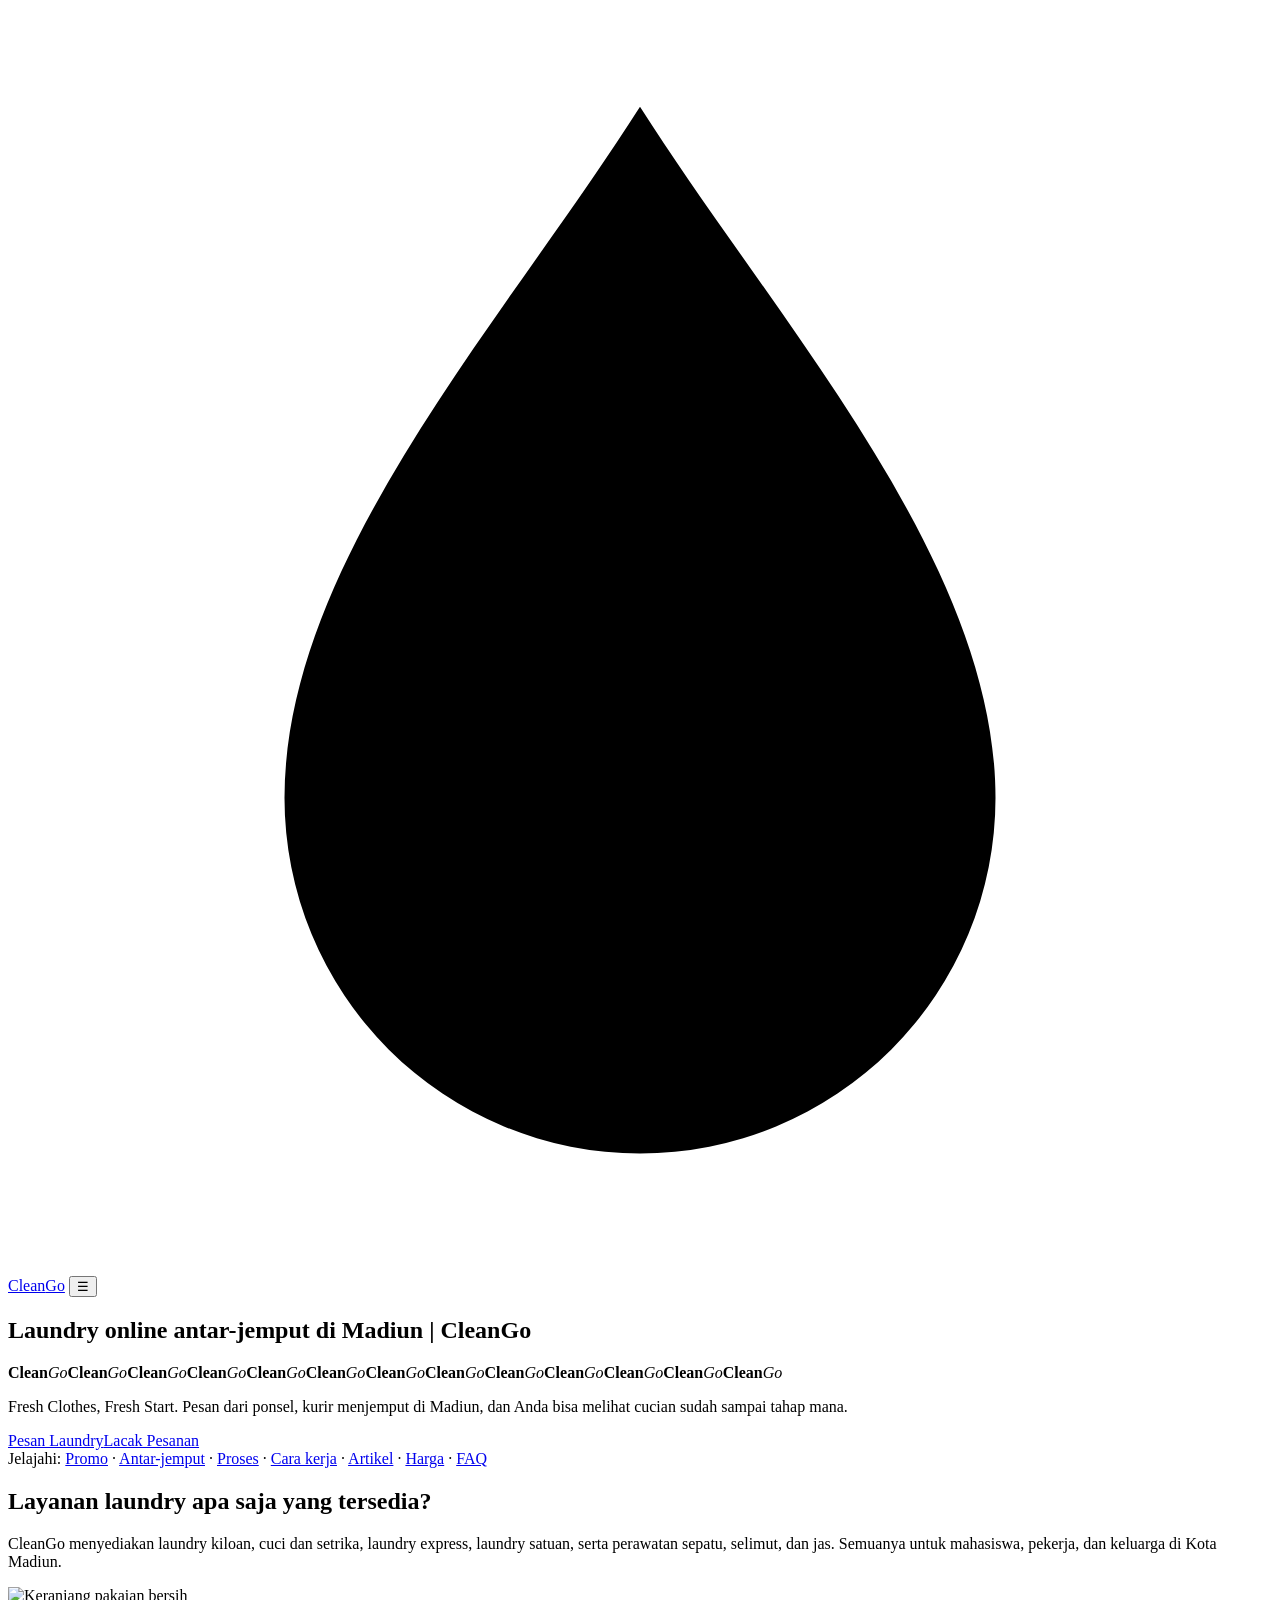
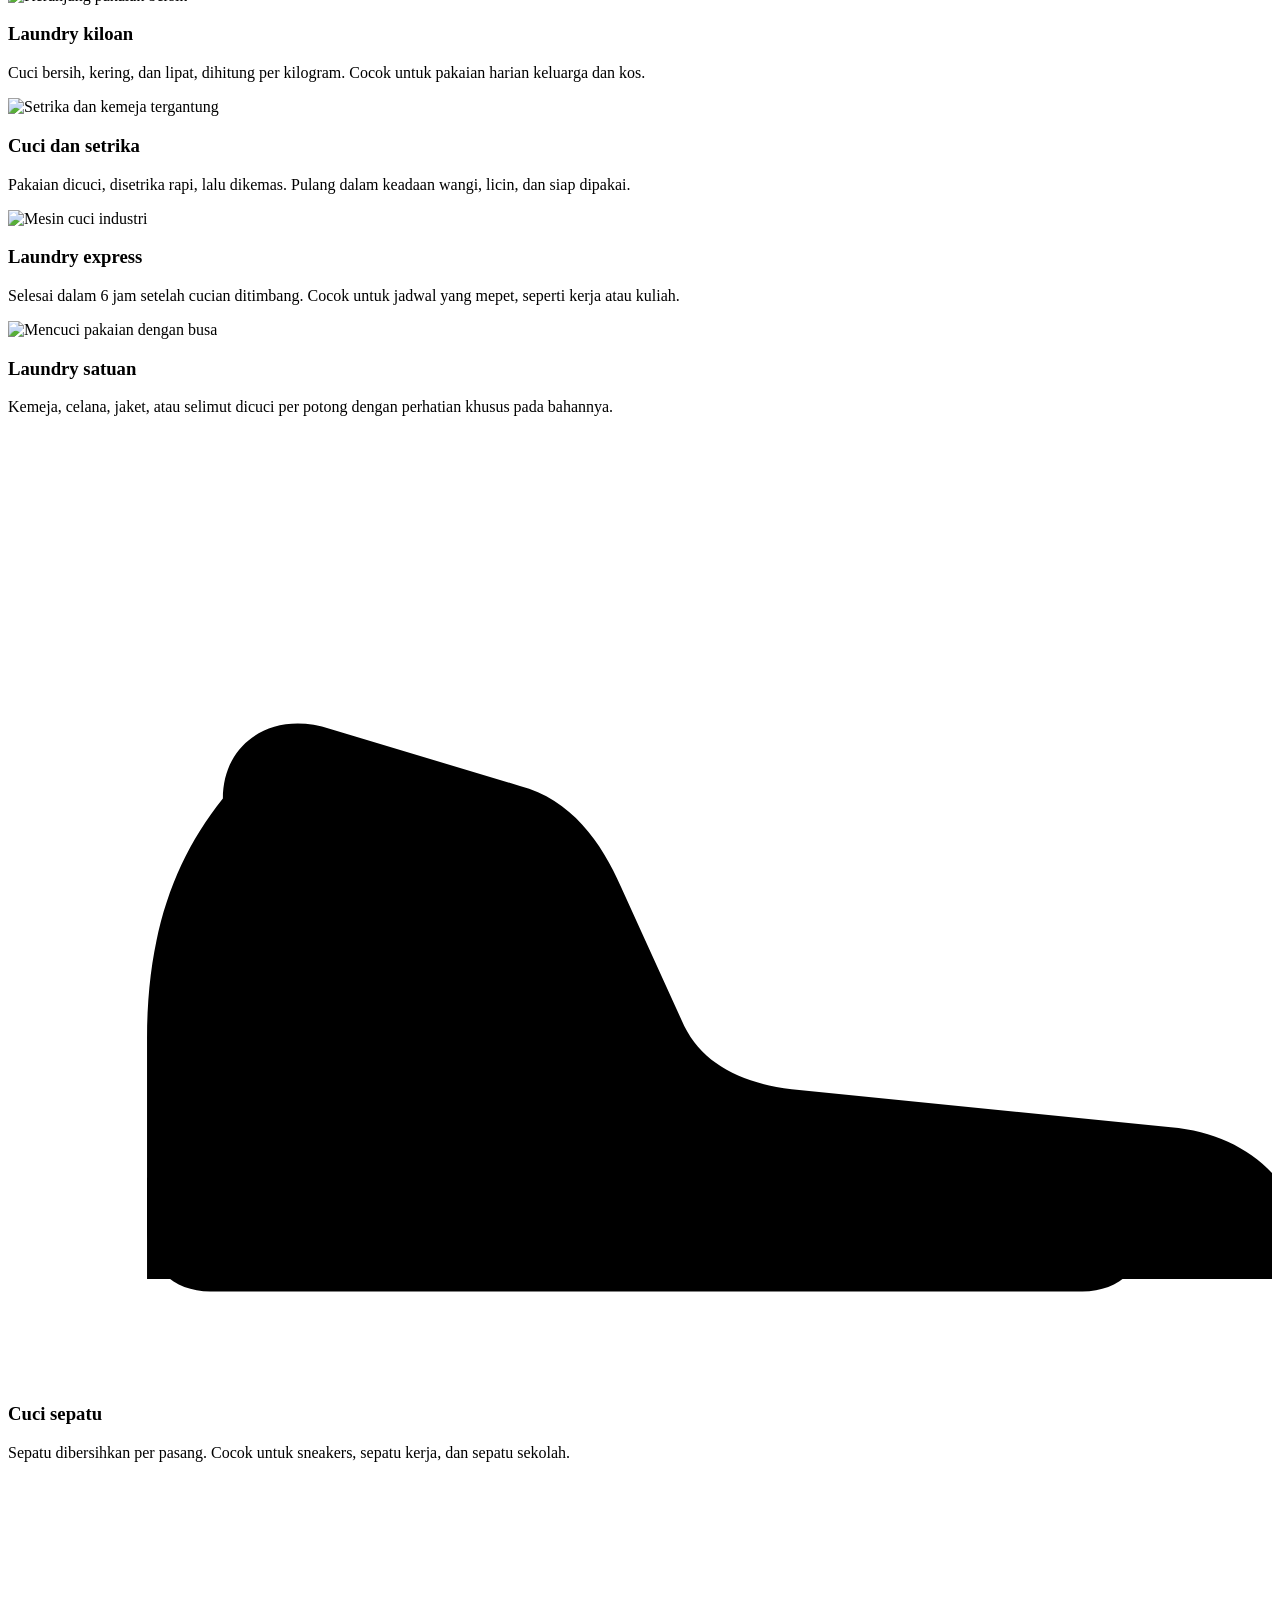
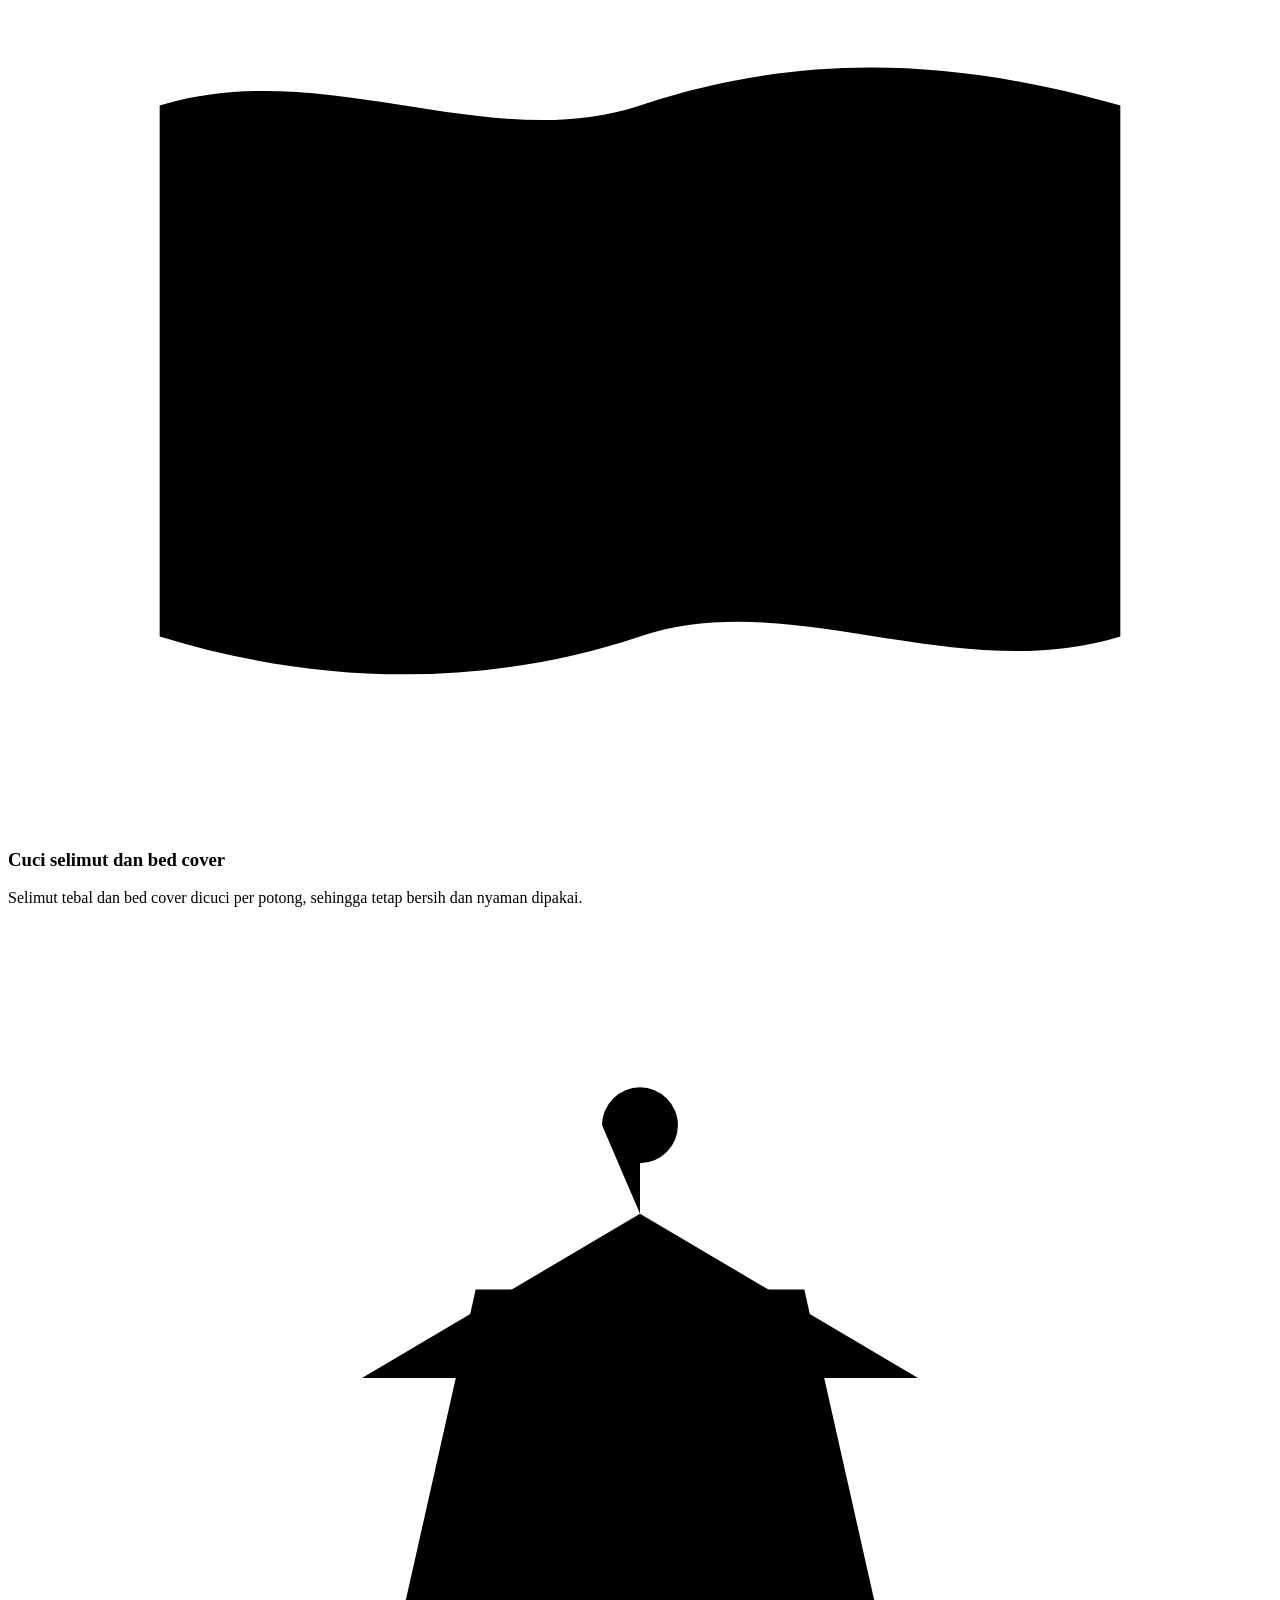
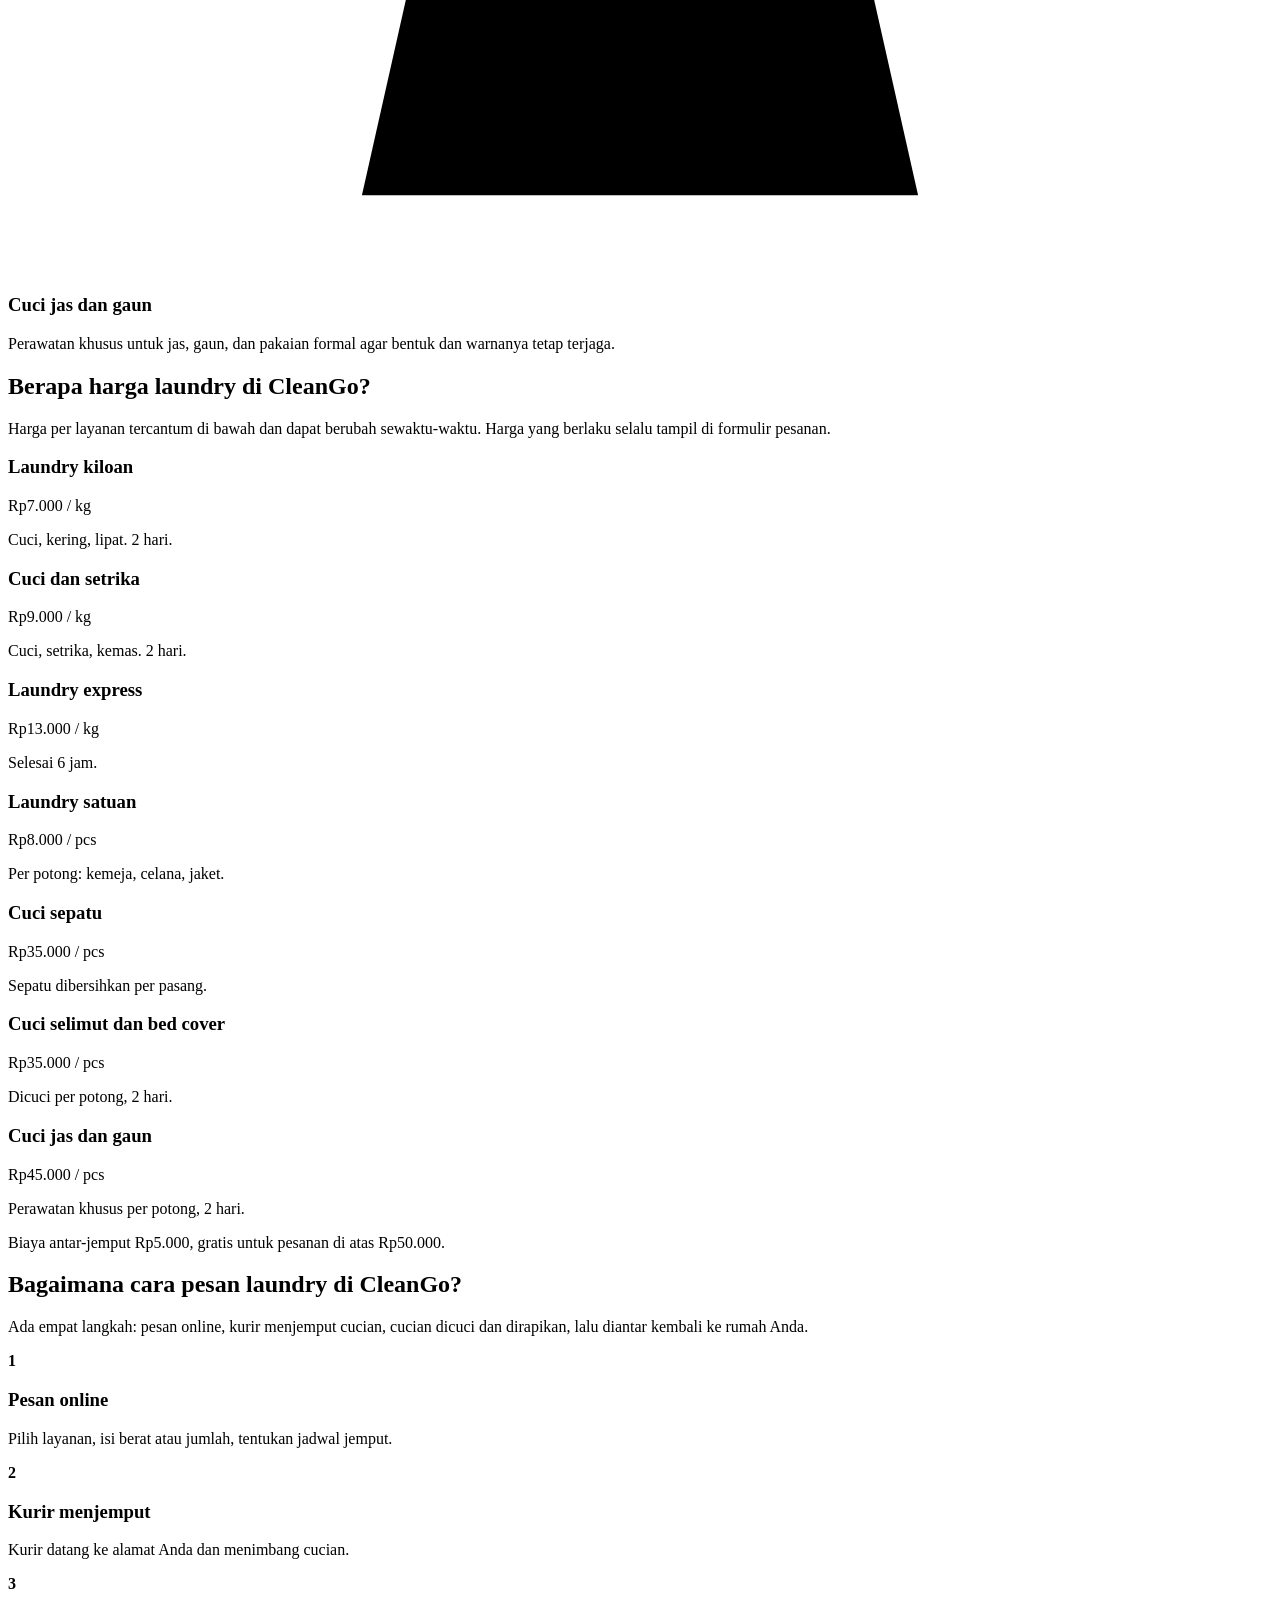
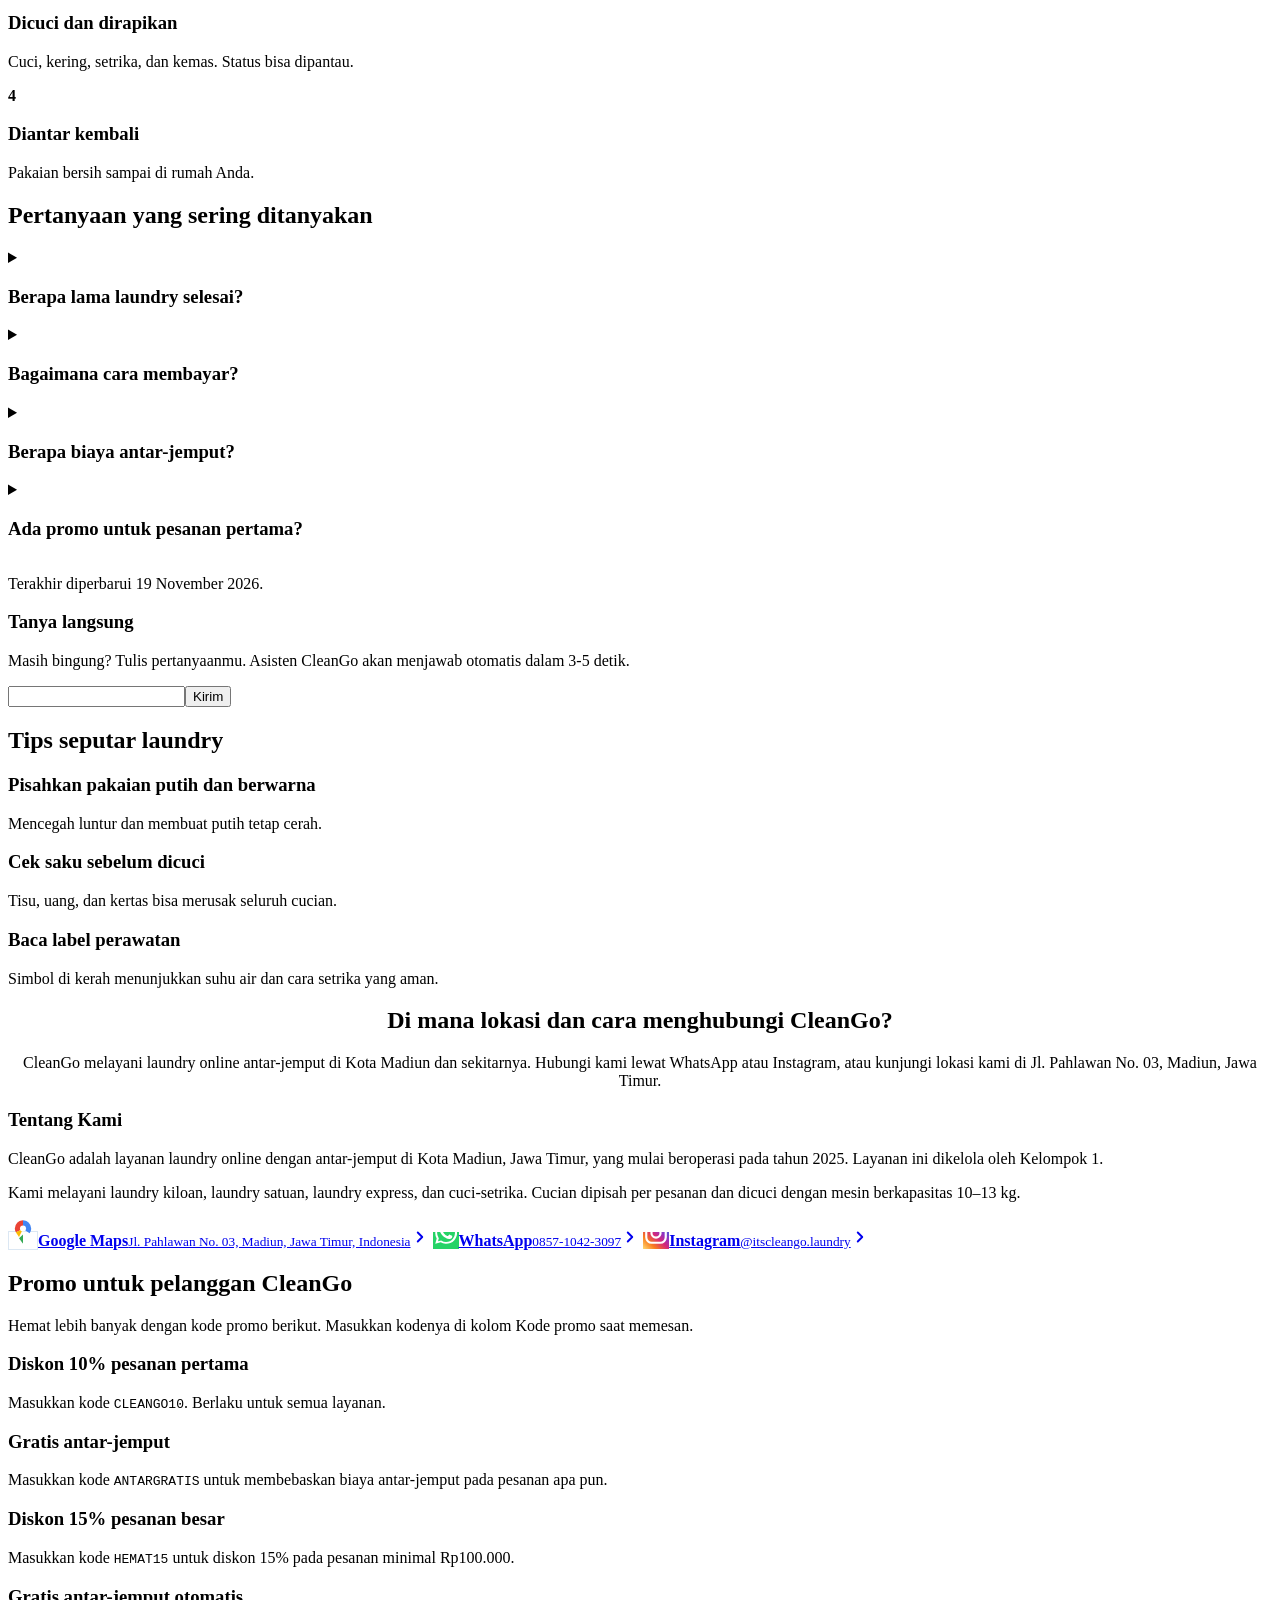
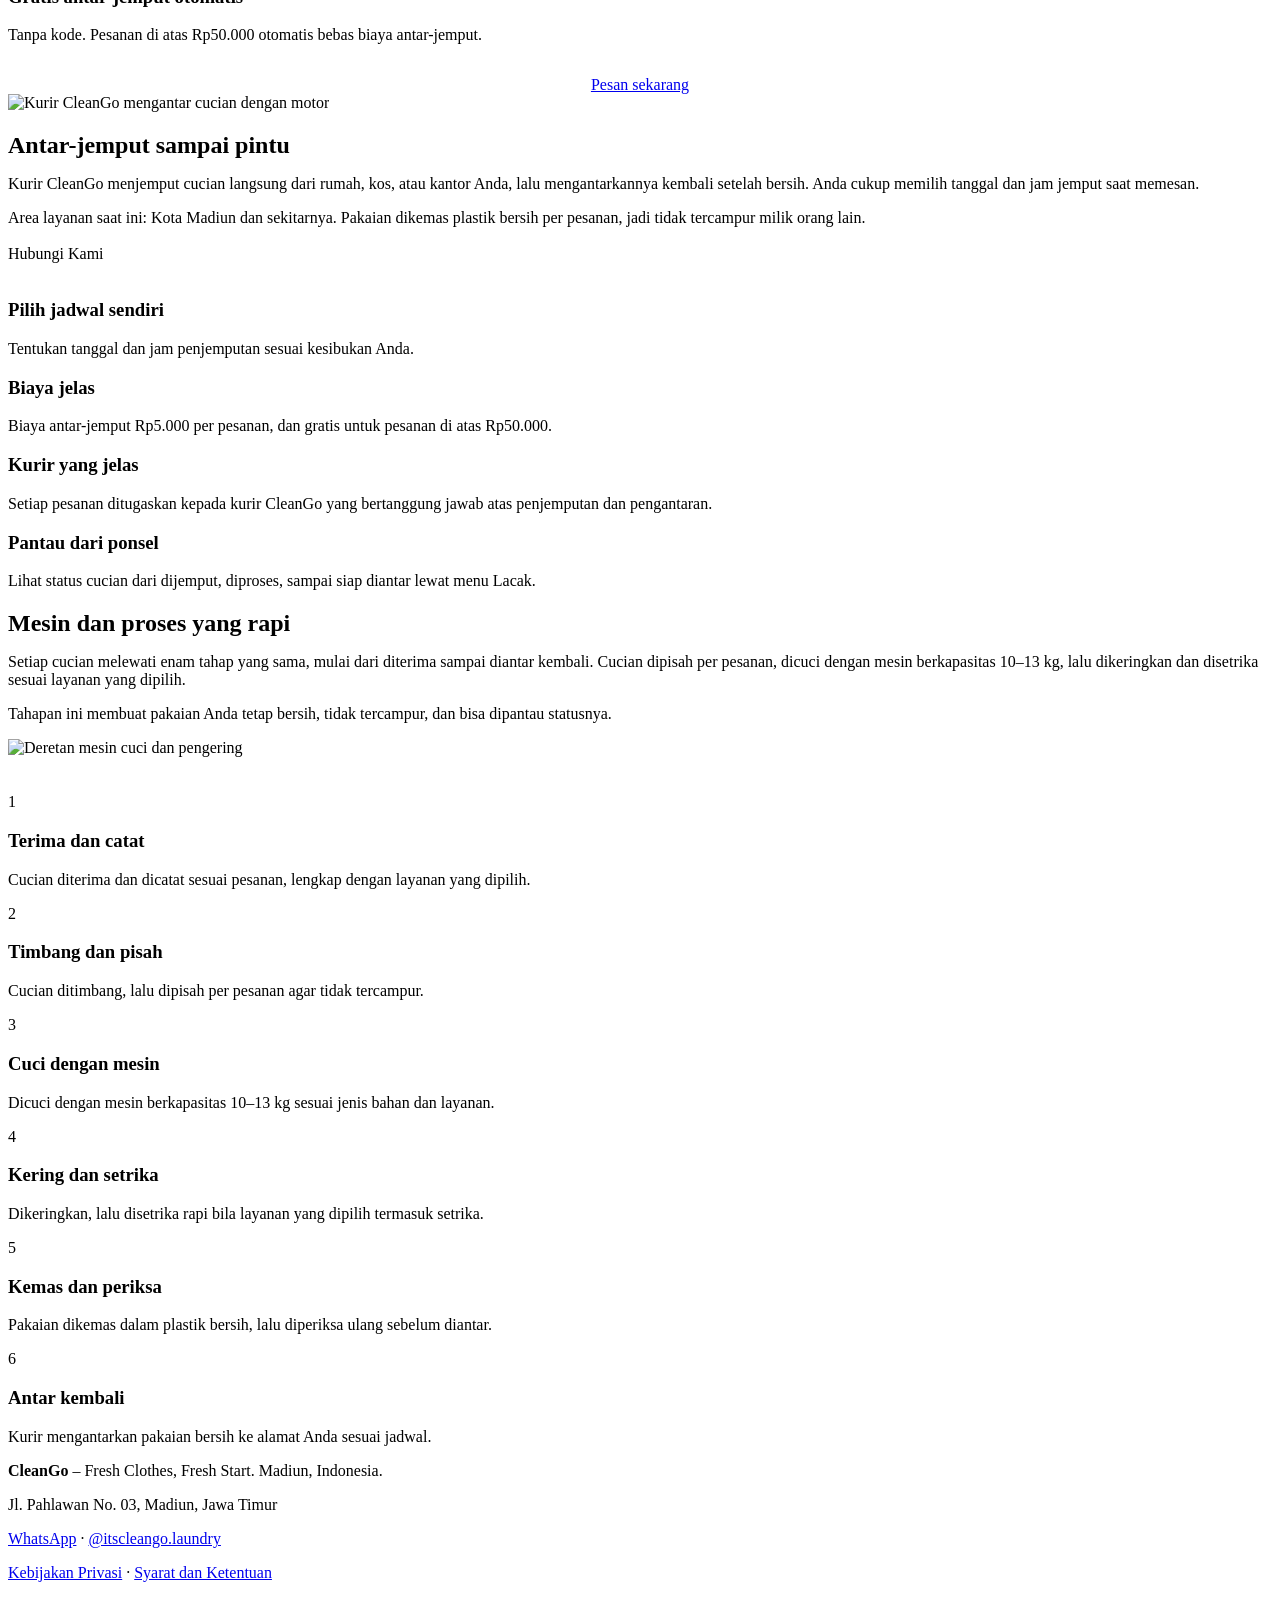
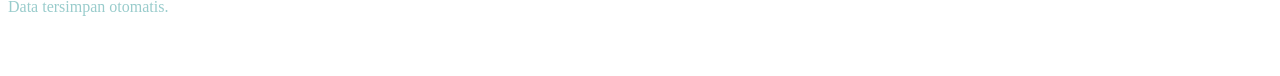
==== index.html @ 118211ed "Add files via upload publish website cleango" ====
<!DOCTYPE html>
<html lang="id">
<head>
<meta charset="UTF-8">
<meta name="viewport" content="width=device-width, initial-scale=1">
<title>CleanGo: Laundry Online Antar-Jemput di Madiun</title>
<meta name="description" content="CleanGo laundry online di Madiun. Pesan antar-jemput dari rumah: kiloan, satuan, cuci-setrika, atau express 6 jam. Pantau status cucian sampai selesai.">
<meta name="robots" content="index, follow, max-image-preview:large">
<meta name="author" content="CleanGo">
<meta name="theme-color" content="#168BAF">
<meta name="geo.region" content="ID-JI">
<meta name="geo.placename" content="Madiun">
<link rel="canonical" href="https://cleango.id/">
<link rel="icon" href="data:image/svg+xml,%3Csvg xmlns='http://www.w3.org/2000/svg' viewBox='0 0 64 64'%3E%3Cpath d='M32 5C25 16 14 28 14 40a18 18 0 0 0 36 0C50 28 39 16 32 5z' fill='%23168BAF'/%3E%3C/svg%3E">
<meta property="og:type" content="website">
<meta property="og:site_name" content="CleanGo">
<meta property="og:title" content="CleanGo: Laundry Online Antar-Jemput di Madiun">
<meta property="og:description" content="CleanGo laundry online di Madiun. Pesan antar-jemput dari rumah: kiloan, satuan, cuci-setrika, atau express 6 jam. Pantau status cucian sampai selesai.">
<meta property="og:url" content="https://cleango.id/">
<meta property="og:image" content="https://cleango.id/assets/hero.jpg">
<meta property="og:locale" content="id_ID">
<meta name="twitter:card" content="summary_large_image">
<meta name="twitter:title" content="CleanGo: Laundry Online Antar-Jemput di Madiun">
<meta name="twitter:description" content="CleanGo laundry online di Madiun. Pesan antar-jemput dari rumah: kiloan, satuan, cuci-setrika, atau express 6 jam. Pantau status cucian sampai selesai.">
<meta name="twitter:image" content="https://cleango.id/assets/hero.jpg">
<!-- Verifikasi Google Search Console (metode tag HTML). Ganti KODE_GSC lalu hapus tanda komentar:
<meta name="google-site-verification" content="KODE_GSC">
-->
<link rel="preconnect" href="https://fonts.googleapis.com">
<link rel="preconnect" href="https://fonts.gstatic.com" crossorigin>
<link href="https://fonts.googleapis.com/css2?family=Poppins:wght@400;500;600;700;800&display=swap" rel="stylesheet">
<link rel="stylesheet" href="css/style.css">
<script type="application/ld+json">
{
  "@context": "https://schema.org",
  "@graph": [
    {
      "@type": "WebSite",
      "@id": "https://cleango.id/#website",
      "url": "https://cleango.id/",
      "name": "CleanGo",
      "inLanguage": "id-ID",
      "dateModified": "2026-11-19",
      "publisher": {
        "@id": "https://cleango.id/#business"
      }
    },
    {
      "@type": "DryCleaningOrLaundry",
      "@id": "https://cleango.id/#business",
      "name": "CleanGo",
      "url": "https://cleango.id/",
      "image": "https://cleango.id/assets/hero.jpg",
      "description": "CleanGo laundry online di Madiun. Pesan antar-jemput dari rumah: kiloan, satuan, cuci-setrika, atau express 6 jam. Pantau status cucian sampai selesai.",
      "telephone": "+62-857-1042-3097",
      "foundingDate": "2025",
      "founder": {
        "@type": "Person",
        "name": "Kelompok 1"
      },
      "knowsAbout": [
        "laundry kiloan",
        "laundry satuan",
        "laundry express",
        "cuci dan setrika"
      ],
      "address": {
        "@type": "PostalAddress",
        "streetAddress": "Jl. Pahlawan No. 03",
        "addressLocality": "Madiun",
        "addressRegion": "Jawa Timur",
        "addressCountry": "ID"
      },
      "hasMap": "https://www.google.com/maps/search/?api=1&query=Jl.+Pahlawan+No.+03+Madiun",
      "areaServed": {
        "@type": "City",
        "name": "Madiun"
      },
      "sameAs": [
        "https://instagram.com/itscleango.laundry"
      ]
    },
    {
      "@type": "WebPage",
      "@id": "https://cleango.id/#webpage",
      "url": "https://cleango.id/",
      "name": "CleanGo: Laundry Online Antar-Jemput di Madiun",
      "inLanguage": "id-ID",
      "dateModified": "2026-11-19",
      "isPartOf": {
        "@id": "https://cleango.id/#website"
      },
      "about": {
        "@id": "https://cleango.id/#business"
      },
      "author": {
        "@type": "Person",
        "name": "Kelompok 1",
        "worksFor": {
          "@id": "https://cleango.id/#business"
        }
      }
    },
    {
      "@type": "FAQPage",
      "@id": "https://cleango.id/#faq",
      "mainEntity": [
        {
          "@type": "Question",
          "name": "Berapa lama laundry selesai?",
          "acceptedAnswer": {
            "@type": "Answer",
            "text": "Reguler 2 hari, express 6 jam setelah cucian ditimbang."
          }
        },
        {
          "@type": "Question",
          "name": "Bagaimana cara membayar?",
          "acceptedAnswer": {
            "@type": "Answer",
            "text": "Tunai saat antar, transfer bank, atau QRIS (simulasi pada versi demo)."
          }
        },
        {
          "@type": "Question",
          "name": "Berapa biaya antar-jemput?",
          "acceptedAnswer": {
            "@type": "Answer",
            "text": "Rp5.000 per pesanan, dan gratis untuk pesanan di atas Rp50.000."
          }
        },
        {
          "@type": "Question",
          "name": "Ada promo untuk pesanan pertama?",
          "acceptedAnswer": {
            "@type": "Answer",
            "text": "Ya. Masukkan kode CLEANGO10 saat checkout untuk diskon 10% yang berlaku untuk semua layanan."
          }
        }
      ]
    },
    {
      "@type": "HowTo",
      "@id": "https://cleango.id/#cara-pesan",
      "name": "Cara pesan laundry di CleanGo",
      "description": "Langkah pemesanan laundry online dengan antar-jemput di Kota Madiun.",
      "step": [
        {
          "@type": "HowToStep",
          "position": 1,
          "name": "Pesan online",
          "text": "Pilih layanan, isi berat atau jumlah, tentukan jadwal jemput."
        },
        {
          "@type": "HowToStep",
          "position": 2,
          "name": "Kurir menjemput",
          "text": "Kurir datang ke alamat Anda dan menimbang cucian."
        },
        {
          "@type": "HowToStep",
          "position": 3,
          "name": "Dicuci dan dirapikan",
          "text": "Cuci, kering, setrika, dan kemas. Status bisa dipantau."
        },
        {
          "@type": "HowToStep",
          "position": 4,
          "name": "Diantar kembali",
          "text": "Pakaian bersih sampai di rumah Anda."
        }
      ]
    }
  ]
}
</script>
</head>
<body>
<noscript><p>CleanGo membutuhkan JavaScript untuk fitur pesan dan lacak. Tanpa JavaScript, hubungi WhatsApp 0857-1042-3097 atau datang ke Jl. Pahlawan No. 03, Madiun.</p></noscript>
<header><div class="wrap nav">
<a class="logo" href="#beranda"><svg class="logo-ic" viewBox="0 0 64 64" aria-hidden="true"><path d="M32 5C25 16 14 28 14 40a18 18 0 0 0 36 0C50 28 39 16 32 5z"/></svg><span class="lt">Clean<span>Go</span></span></a>
<button id="menu" aria-label="Buka menu">☰</button>
<nav id="nav" aria-label="Menu utama"></nav>
</div></header>
<main>
<div class="view on" id="v-beranda" style="padding:0">
<section class="hero"><h1 class="sr-only">Laundry online antar-jemput di Madiun | CleanGo</h1><div class="hero-bg" aria-hidden="true"></div><div class="hero-bubbles" aria-hidden="true"><i style="--s:34px;--l:20%;--d:12.9s;--dl:-0.9s;--x:22px"></i><i style="--s:48px;--l:13%;--d:12.7s;--dl:-1.0s;--x:2px"></i><i style="--s:27px;--l:5%;--d:9.9s;--dl:-7.5s;--x:-15px"></i><i style="--s:19px;--l:71%;--d:13.2s;--dl:-14.9s;--x:-23px"></i><i style="--s:28px;--l:81%;--d:15.3s;--dl:-17.1s;--x:6px"></i><i style="--s:51px;--l:51%;--d:9.5s;--dl:-4.0s;--x:5px"></i><i style="--s:68px;--l:18%;--d:11.9s;--dl:-2.6s;--x:-23px"></i><i style="--s:50px;--l:40%;--d:14.6s;--dl:-12.3s;--x:-24px"></i><i style="--s:51px;--l:74%;--d:15.4s;--dl:-6.7s;--x:5px"></i><i style="--s:59px;--l:9%;--d:14.6s;--dl:-11.1s;--x:1px"></i><i style="--s:57px;--l:69%;--d:13.3s;--dl:-5.7s;--x:7px"></i><i style="--s:43px;--l:47%;--d:12.0s;--dl:-14.3s;--x:14px"></i><i style="--s:63px;--l:32%;--d:9.8s;--dl:-5.4s;--x:1px"></i><i style="--s:70px;--l:44%;--d:16.3s;--dl:-5.2s;--x:-26px"></i><i style="--s:21px;--l:66%;--d:13.2s;--dl:-13.6s;--x:-21px"></i><i style="--s:45px;--l:54%;--d:9.4s;--dl:-12.0s;--x:18px"></i><i style="--s:49px;--l:74%;--d:16.9s;--dl:-14.7s;--x:-9px"></i><i style="--s:58px;--l:45%;--d:14.9s;--dl:-10.4s;--x:-1px"></i><i style="--s:18px;--l:12%;--d:18.4s;--dl:-8.5s;--x:12px"></i><i style="--s:18px;--l:8%;--d:16.3s;--dl:-5.6s;--x:6px"></i><i style="--s:57px;--l:58%;--d:11.8s;--dl:-6.9s;--x:12px"></i><i style="--s:36px;--l:3%;--d:18.4s;--dl:-6.4s;--x:9px"></i></div><div class="wrap">
<div><div class="logo3d" role="img" aria-label="CleanGo"><span class="l3-shadow" aria-hidden="true"></span><span class="l3-obj"><span class="l3 d" style="--i:12" aria-hidden="true"><b>Clean</b><i>Go</i></span><span class="l3 d" style="--i:11" aria-hidden="true"><b>Clean</b><i>Go</i></span><span class="l3 d" style="--i:10" aria-hidden="true"><b>Clean</b><i>Go</i></span><span class="l3 d" style="--i:9" aria-hidden="true"><b>Clean</b><i>Go</i></span><span class="l3 d" style="--i:8" aria-hidden="true"><b>Clean</b><i>Go</i></span><span class="l3 d" style="--i:7" aria-hidden="true"><b>Clean</b><i>Go</i></span><span class="l3 d" style="--i:6" aria-hidden="true"><b>Clean</b><i>Go</i></span><span class="l3 d" style="--i:5" aria-hidden="true"><b>Clean</b><i>Go</i></span><span class="l3 d" style="--i:4" aria-hidden="true"><b>Clean</b><i>Go</i></span><span class="l3 d" style="--i:3" aria-hidden="true"><b>Clean</b><i>Go</i></span><span class="l3 d" style="--i:2" aria-hidden="true"><b>Clean</b><i>Go</i></span><span class="l3 d" style="--i:1" aria-hidden="true"><b>Clean</b><i>Go</i></span><span class="l3 f" aria-hidden="true"><b>Clean</b><i>Go</i></span></span></div>
<p>Fresh Clothes, Fresh Start. Pesan dari ponsel, kurir menjemput di Madiun, dan Anda bisa melihat cucian sudah sampai tahap mana.</p>
<div class="row"><a class="btn" href="#pesan">Pesan Laundry</a><a class="btn alt" href="#lacak">Lacak Pesanan</a></div></div>

</div></section>




<div class="more-links">Jelajahi: <a href="#promo">Promo</a> · <a href="#antar">Antar-jemput</a> · <a href="#mesin">Proses</a> · <a href="#cara">Cara kerja</a> · <a href="#artikel">Artikel</a> · <a href="#harga">Harga</a> · <a href="#faq">FAQ</a></div>
</div>
<div class="view" id="v-layanan" style="padding:0">
<section class="blk" id="layanan"><div class="wrap"><div class="ttl"><h2>Layanan laundry apa saja yang tersedia?</h2><p>CleanGo menyediakan laundry kiloan, cuci dan setrika, laundry express, laundry satuan, serta perawatan sepatu, selimut, dan jas. Semuanya untuk mahasiswa, pekerja, dan keluarga di Kota Madiun.</p></div><div class="grid"><div class="card img"><img loading="lazy" decoding="async" src="assets/layanan-kiloan.jpg" alt="Keranjang pakaian bersih" style="object-position:center 40%"><div><h3>Laundry kiloan</h3><p>Cuci bersih, kering, dan lipat, dihitung per kilogram. Cocok untuk pakaian harian keluarga dan kos.</p></div></div><div class="card img"><img loading="lazy" decoding="async" src="assets/layanan-cuci-setrika.jpg" alt="Setrika dan kemeja tergantung" style="object-position:center 20%"><div><h3>Cuci dan setrika</h3><p>Pakaian dicuci, disetrika rapi, lalu dikemas. Pulang dalam keadaan wangi, licin, dan siap dipakai.</p></div></div><div class="card img"><img loading="lazy" decoding="async" src="assets/layanan-express.jpg" alt="Mesin cuci industri" style="object-position:center 40%"><div><h3>Laundry express</h3><p>Selesai dalam 6 jam setelah cucian ditimbang. Cocok untuk jadwal yang mepet, seperti kerja atau kuliah.</p></div></div><div class="card img"><img loading="lazy" decoding="async" src="assets/layanan-satuan.jpg" alt="Mencuci pakaian dengan busa"><div><h3>Laundry satuan</h3><p>Kemeja, celana, jaket, atau selimut dicuci per potong dengan perhatian khusus pada bahannya.</p></div></div><div class="card"><div class="ic"><svg viewBox="0 0 200 150" aria-hidden="true"><path class="a" d="M34 58c0-9 8-14 17-11l30 9c8 2 13 9 16 16l10 22c3 6 9 9 17 10l60 6c12 1 21 9 21 20v4H22V96c0-16 4-28 12-38z"/><path class="b" d="M22 118h158v8c0 6-4 10-10 10H32c-6 0-10-4-10-10z"/><path class="wl" d="M58 58l12 5M70 68l12 5M82 78l12 5"/></svg></div><h3>Cuci sepatu</h3><p>Sepatu dibersihkan per pasang. Cocok untuk sneakers, sepatu kerja, dan sepatu sekolah.</p></div><div class="card"><div class="ic"><svg viewBox="0 0 200 150" aria-hidden="true"><path class="a" d="M24 36c26-8 52 8 76 0s48-8 76 0v84c-26 8-52-8-76 0s-50 8-76 0z"/><path class="wl" d="M24 62c26-8 52 8 76 0s48-8 76 0M24 90c26-8 52 8 76 0s48-8 76 0"/><circle class="w" cx="52" cy="48" r="7"/><circle class="w" cx="140" cy="106" r="5"/><circle class="w" cx="168" cy="54" r="4"/></svg></div><h3>Cuci selimut dan bed cover</h3><p>Selimut tebal dan bed cover dicuci per potong, sehingga tetap bersih dan nyaman dipakai.</p></div><div class="card"><div class="ic"><svg viewBox="0 0 200 150" aria-hidden="true"><path class="bl" d="M100 46v-8a6 6 0 1 0-6-6"/><path class="bl" d="M56 72l44-26 44 26"/><path class="a" d="M74 58h52l18 80H56z"/><path class="w" d="M100 66l-12 28 12 8 12-8z"/><circle class="w" cx="100" cy="110" r="3"/><circle class="w" cx="100" cy="124" r="3"/></svg></div><h3>Cuci jas dan gaun</h3><p>Perawatan khusus untuk jas, gaun, dan pakaian formal agar bentuk dan warnanya tetap terjaga.</p></div></div></div></section>
</div>
<div class="view" id="v-harga" style="padding:0">
<section class="blk" style="background:#fff" id="harga"><div class="wrap"><div class="ttl"><h2>Berapa harga laundry di CleanGo?</h2><p>Harga per layanan tercantum di bawah dan dapat berubah sewaktu-waktu. Harga yang berlaku selalu tampil di formulir pesanan.</p></div>
<div class="grid" id="priceList"><div class="card"><h3>Laundry kiloan</h3><p class="price">Rp7.000<small style="font:600 14px var(--fb)"> / kg</small></p><p>Cuci, kering, lipat. 2 hari.</p></div><div class="card"><h3>Cuci dan setrika</h3><p class="price">Rp9.000<small style="font:600 14px var(--fb)"> / kg</small></p><p>Cuci, setrika, kemas. 2 hari.</p></div><div class="card"><h3>Laundry express</h3><p class="price">Rp13.000<small style="font:600 14px var(--fb)"> / kg</small></p><p>Selesai 6 jam.</p></div><div class="card"><h3>Laundry satuan</h3><p class="price">Rp8.000<small style="font:600 14px var(--fb)"> / pcs</small></p><p>Per potong: kemeja, celana, jaket.</p></div><div class="card"><h3>Cuci sepatu</h3><p class="price">Rp35.000<small style="font:600 14px var(--fb)"> / pcs</small></p><p>Sepatu dibersihkan per pasang.</p></div><div class="card"><h3>Cuci selimut dan bed cover</h3><p class="price">Rp35.000<small style="font:600 14px var(--fb)"> / pcs</small></p><p>Dicuci per potong, 2 hari.</p></div><div class="card"><h3>Cuci jas dan gaun</h3><p class="price">Rp45.000<small style="font:600 14px var(--fb)"> / pcs</small></p><p>Perawatan khusus per potong, 2 hari.</p></div></div><p class="note" style="margin-top:14px">Biaya antar-jemput Rp5.000, gratis untuk pesanan di atas Rp50.000.</p></div></section>
</div>
<div class="view" id="v-cara" style="padding:0">
<section class="blk" id="cara"><div class="wrap"><div class="ttl"><h2>Bagaimana cara pesan laundry di CleanGo?</h2><p>Ada empat langkah: pesan online, kurir menjemput cucian, cucian dicuci dan dirapikan, lalu diantar kembali ke rumah Anda.</p></div>
<div class="grid">
<div class="card step"><b>1</b><h3>Pesan online</h3><p>Pilih layanan, isi berat atau jumlah, tentukan jadwal jemput.</p></div>
<div class="card step"><b>2</b><h3>Kurir menjemput</h3><p>Kurir datang ke alamat Anda dan menimbang cucian.</p></div>
<div class="card step"><b>3</b><h3>Dicuci dan dirapikan</h3><p>Cuci, kering, setrika, dan kemas. Status bisa dipantau.</p></div>
<div class="card step"><b>4</b><h3>Diantar kembali</h3><p>Pakaian bersih sampai di rumah Anda.</p></div>
</div></div></section>
</div>
<div class="view" id="v-faq" style="padding:0">
<section class="blk" style="background:#fff" id="faq"><div class="wrap narrow" style="max-width:760px"><div class="ttl"><h2>Pertanyaan yang sering ditanyakan</h2></div>
<details><summary><h3>Berapa lama laundry selesai?</h3></summary><p>Reguler 2 hari, express 6 jam setelah cucian ditimbang.</p></details>
<details><summary><h3>Bagaimana cara membayar?</h3></summary><p>Tunai saat antar, transfer bank, atau QRIS (simulasi pada versi demo).</p></details>
<details><summary><h3>Berapa biaya antar-jemput?</h3></summary><p>Rp5.000 per pesanan, dan gratis untuk pesanan di atas Rp50.000.</p></details>
<details><summary><h3>Ada promo untuk pesanan pertama?</h3></summary><p>Ya. Masukkan kode CLEANGO10 saat checkout untuk diskon 10% yang berlaku untuk semua layanan.</p></details>
<p class="note">Terakhir diperbarui 19 November 2026.</p><div class="ask" id="ask"><h3>Tanya langsung</h3><p class="note">Masih bingung? Tulis pertanyaanmu. Asisten CleanGo akan menjawab otomatis dalam 3-5 detik.</p>
<div class="ask-log" id="askLog" aria-live="polite"></div>
<form id="askForm" class="ask-row"><input id="askIn" maxlength="200" autocomplete="off" aria-label="Pertanyaan Anda" required><button class="btn" id="askBtn">Kirim</button></form>
</div></div></section>
</div>
<div class="view" id="v-artikel" style="padding:0">
<section class="blk" id="artikel"><div class="wrap"><div class="ttl"><h2>Tips seputar laundry</h2></div>
<div class="grid">
<div class="card"><h3>Pisahkan pakaian putih dan berwarna</h3><p>Mencegah luntur dan membuat putih tetap cerah.</p></div>
<div class="card"><h3>Cek saku sebelum dicuci</h3><p>Tisu, uang, dan kertas bisa merusak seluruh cucian.</p></div>
<div class="card"><h3>Baca label perawatan</h3><p>Simbol di kerah menunjukkan suhu air dan cara setrika yang aman.</p></div>
</div></div></section>
</div>
<div class="view" id="v-kontak" style="padding:0">
<section class="blk" style="background:#fff" id="kontak"><div class="wrap">
<div class="ttl" style="text-align:center"><h2>Di mana lokasi dan cara menghubungi CleanGo?</h2><p>CleanGo melayani laundry online antar-jemput di Kota Madiun dan sekitarnya. Hubungi kami lewat WhatsApp atau Instagram, atau kunjungi lokasi kami di Jl. Pahlawan No. 03, Madiun, Jawa Timur.</p></div>
<div class="kontak-grid">
<div class="panel kontak-left"><h3>Tentang Kami</h3>
<p>CleanGo adalah layanan laundry online dengan antar-jemput di Kota Madiun, Jawa Timur, yang mulai beroperasi pada tahun 2025. Layanan ini dikelola oleh Kelompok 1.</p>
<p>Kami melayani laundry kiloan, laundry satuan, laundry express, dan cuci-setrika. Cucian dipisah per pesanan dan dicuci dengan mesin berkapasitas 10–13 kg.</p>
</div>
<div class="kc-list">
<a class="kc kc-gm" href="https://www.google.com/maps/search/?api=1&query=Jl.+Pahlawan+No.+03,+Madiun,+Jawa+Timur,+Indonesia" target="_blank" rel="noopener"><span class="kc-ic" style="background:#fff;border:1.5px solid #dbe7f3"><svg width="28" height="28" viewBox="0 0 24 24"><path fill="#34A853" d="M12 22s-1.7-2-3.4-4.6L12 14.200z"/><path fill="#FBBC04" d="M5.600 8.700a6.400 6.400 0 0 0 1.300 3.900L12 14.200 8.600 9.700z" opacity="0"/><path fill="#EA4335" d="M12 2a7 7 0 0 0-7 7c0 1.200.3 2.300.9 3.300L12 9.500z"/><path fill="#FBBC04" d="M5.900 12.300c.6 1 1.400 2.200 2.700 4L12 9.500z"/><path fill="#4285F4" d="M12 2a7 7 0 0 1 7 7c0 1.500-.5 2.800-1.300 4L12 9.500z"/><path fill="#34A853" d="M17.700 13c-.9 1.600-2.200 3.400-3.800 5.500L12 22l-3.400-5.700c1.100 1.700 2.200 3.200 3.400 3.700z" opacity="0"/><circle cx="12" cy="9" r="2.600" fill="#fff"/></svg></span><span class="kc-tx"><b>Google Maps</b><small>Jl. Pahlawan No. 03, Madiun, Jawa Timur, Indonesia</small></span><svg class="kc-go" width="18" height="18" viewBox="0 0 24 24" fill="none" stroke="currentColor" stroke-width="2.5" stroke-linecap="round" stroke-linejoin="round"><path d="m9 6 6 6-6 6"/></svg></a>
<a class="kc kc-wa" data-wa="Halo CleanGo, saya mau pesan laundry." href="https://wa.me/6285710423097" target="_blank" rel="noopener"><span class="kc-ic" style="background:#25D366"><svg width="26" height="26" viewBox="0 0 24 24" fill="#fff"><path d="M17.5 14.4c-.3-.1-1.7-.8-2-.9-.3-.1-.5-.1-.7.1-.2.3-.8.9-.9 1.1-.2.2-.3.2-.6.1-.3-.1-1.200-.4-2.300-1.400-.9-.8-1.400-1.700-1.600-2-.2-.3 0-.5.100-.6l.4-.5c.1-.2.200-.3.300-.5.100-.2 0-.4 0-.5l-.9-2.100c-.2-.6-.5-.5-.7-.5h-.6c-.2 0-.5.100-.8.400-.3.300-1 1-1 2.400s1 2.800 1.200 3c.1.200 2 3.100 4.900 4.300.7.300 1.200.5 1.600.6.700.2 1.300.2 1.800.1.600-.1 1.700-.7 1.900-1.400.2-.7.200-1.200.2-1.400-.1-.1-.3-.2-.6-.3zM12 2a10 10 0 0 0-8.600 15l-1.300 4.900 5-1.300A10 10 0 1 0 12 2zm0 18.200c-1.500 0-2.900-.4-4.100-1.100l-.3-.2-3 .8.8-2.900-.2-.3A8.200 8.200 0 1 1 12 20.200z"/></svg></span><span class="kc-tx"><b>WhatsApp</b><small>0857-1042-3097</small></span><svg class="kc-go" width="18" height="18" viewBox="0 0 24 24" fill="none" stroke="currentColor" stroke-width="2.5" stroke-linecap="round" stroke-linejoin="round"><path d="m9 6 6 6-6 6"/></svg></a>
<a class="kc kc-ig" href="https://instagram.com/itscleango.laundry" target="_blank" rel="noopener"><span class="kc-ic" style="background:linear-gradient(45deg,#feda75,#fa7e1e 30%,#d62976 60%,#962fbf 80%,#4f5bd5)"><svg width="26" height="26" viewBox="0 0 24 24" fill="none" stroke="#fff" stroke-width="2" stroke-linecap="round" stroke-linejoin="round"><rect x="3" y="3" width="18" height="18" rx="5"/><circle cx="12" cy="12" r="4.2"/><circle cx="17.3" cy="6.7" r="1" fill="#fff" stroke="none"/></svg></span><span class="kc-tx"><b>Instagram</b><small>@itscleango.laundry</small></span><svg class="kc-go" width="18" height="18" viewBox="0 0 24 24" fill="none" stroke="currentColor" stroke-width="2.5" stroke-linecap="round" stroke-linejoin="round"><path d="m9 6 6 6-6 6"/></svg></a></div>
</div></div></section>
</div>
<div class="view" id="v-promo" style="padding:0">
<section class="blk" id="promo"><div class="wrap"><div class="ttl"><h2>Promo untuk pelanggan CleanGo</h2><p>Hemat lebih banyak dengan kode promo berikut. Masukkan kodenya di kolom Kode promo saat memesan.</p></div><div class="grid"><div class="card"><h3>Diskon 10% pesanan pertama</h3><p>Masukkan kode <code>CLEANGO10</code>. Berlaku untuk semua layanan.</p></div><div class="card"><h3>Gratis antar-jemput</h3><p>Masukkan kode <code>ANTARGRATIS</code> untuk membebaskan biaya antar-jemput pada pesanan apa pun.</p></div><div class="card"><h3>Diskon 15% pesanan besar</h3><p>Masukkan kode <code>HEMAT15</code> untuk diskon 15% pada pesanan minimal Rp100.000.</p></div><div class="card"><h3>Gratis antar-jemput otomatis</h3><p>Tanpa kode. Pesanan di atas Rp50.000 otomatis bebas biaya antar-jemput.</p></div></div><div style="text-align:center;margin-top:32px"><a class="btn" href="#pesan">Pesan sekarang</a></div></div></section>
</div>
<div class="view" id="v-antar" style="padding:0">
<section class="blk" style="background:#fff" id="antar"><div class="wrap"><div class="split"><img loading="lazy" decoding="async" src="assets/antar-jemput.jpg" alt="Kurir CleanGo mengantar cucian dengan motor" style="object-fit:contain;background:#fff"><div><h2 style="margin-bottom:12px">Antar-jemput sampai pintu</h2><p>Kurir CleanGo menjemput cucian langsung dari rumah, kos, atau kantor Anda, lalu mengantarkannya kembali setelah bersih. Anda cukup memilih tanggal dan jam jemput saat memesan.</p><p>Area layanan saat ini: Kota Madiun dan sekitarnya. Pakaian dikemas plastik bersih per pesanan, jadi tidak tercampur milik orang lain.</p><div class="row" style="margin-top:18px"><a class="btn" data-wa="Halo CleanGo, saya mau tanya layanan antar-jemput.">Hubungi Kami</a></div></div></div><div class="grid" style="margin-top:36px"><div class="card"><h3>Pilih jadwal sendiri</h3><p>Tentukan tanggal dan jam penjemputan sesuai kesibukan Anda.</p></div><div class="card"><h3>Biaya jelas</h3><p>Biaya antar-jemput Rp5.000 per pesanan, dan gratis untuk pesanan di atas Rp50.000.</p></div><div class="card"><h3>Kurir yang jelas</h3><p>Setiap pesanan ditugaskan kepada kurir CleanGo yang bertanggung jawab atas penjemputan dan pengantaran.</p></div><div class="card"><h3>Pantau dari ponsel</h3><p>Lihat status cucian dari dijemput, diproses, sampai siap diantar lewat menu Lacak.</p></div></div></div></section>
</div>
<div class="view" id="v-mesin" style="padding:0">
<section class="blk" id="mesin"><div class="wrap"><div class="split"><div><h2 style="margin-bottom:12px">Mesin dan proses yang rapi</h2><p>Setiap cucian melewati enam tahap yang sama, mulai dari diterima sampai diantar kembali. Cucian dipisah per pesanan, dicuci dengan mesin berkapasitas 10–13 kg, lalu dikeringkan dan disetrika sesuai layanan yang dipilih.</p><p>Tahapan ini membuat pakaian Anda tetap bersih, tidak tercampur, dan bisa dipantau statusnya.</p></div><img loading="lazy" decoding="async" src="assets/mesin-cuci.jpg" alt="Deretan mesin cuci dan pengering" style="object-position:center 60%"></div><div class="grid" style="margin-top:36px"><div class="card"><span class="step-no">1</span><h3>Terima dan catat</h3><p>Cucian diterima dan dicatat sesuai pesanan, lengkap dengan layanan yang dipilih.</p></div><div class="card"><span class="step-no">2</span><h3>Timbang dan pisah</h3><p>Cucian ditimbang, lalu dipisah per pesanan agar tidak tercampur.</p></div><div class="card"><span class="step-no">3</span><h3>Cuci dengan mesin</h3><p>Dicuci dengan mesin berkapasitas 10–13 kg sesuai jenis bahan dan layanan.</p></div><div class="card"><span class="step-no">4</span><h3>Kering dan setrika</h3><p>Dikeringkan, lalu disetrika rapi bila layanan yang dipilih termasuk setrika.</p></div><div class="card"><span class="step-no">5</span><h3>Kemas dan periksa</h3><p>Pakaian dikemas dalam plastik bersih, lalu diperiksa ulang sebelum diantar.</p></div><div class="card"><span class="step-no">6</span><h3>Antar kembali</h3><p>Kurir mengantarkan pakaian bersih ke alamat Anda sesuai jadwal.</p></div></div></div></section>
</div>
<div class="view" id="v-login"><div class="wrap"><div class="panel narrow" id="authBox"></div></div></div>
<div class="view" id="v-pesan"><div class="wrap" id="orderBox"></div></div>
<div class="view" id="v-konfirmasi"><div class="wrap" id="confBox"></div></div>
<div class="view" id="v-lacak"><div class="wrap" id="trackBox"></div></div>
<div class="view" id="v-riwayat"><div class="wrap" id="histBox"></div></div>
<div class="view" id="v-dashboard"><div class="wrap" id="dashBox"></div></div>
<div class="view" id="v-profil"><div class="wrap" id="profBox"></div></div>
<div class="view" id="v-admin"><div class="wrap" id="adminBox"></div></div>
<div class="view" id="v-owner"><div class="wrap" id="ownerBox"></div></div>
</main>
<footer><div class="wrap"><p><b>CleanGo</b> – Fresh Clothes, Fresh Start. Madiun, Indonesia.</p><p>Jl. Pahlawan No. 03, Madiun, Jawa Timur</p><p><a href="https://wa.me/6285710423097" target="_blank" rel="noopener">WhatsApp</a> · <a href="https://instagram.com/itscleango.laundry" target="_blank" rel="noopener">@itscleango.laundry</a></p><p><a href="privasi.html">Kebijakan Privasi</a> · <a href="syarat.html">Syarat dan Ketentuan</a></p><p class="note" style="color:#9cc">Data tersimpan otomatis.</p></div></footer>
<a class="btn wa" data-wa="Halo CleanGo, saya mau pesan laundry." aria-label="Pesan via WhatsApp" title="Pesan via WhatsApp"><svg width="32" height="32" viewBox="0 0 24 24" fill="#fff" aria-hidden="true"><path d="M17.5 14.4c-.3-.1-1.7-.8-2-.9-.3-.1-.5-.1-.7.1-.2.3-.8.9-.9 1.1-.2.2-.3.2-.6.1-.3-.1-1.200-.4-2.300-1.400-.9-.8-1.400-1.700-1.600-2-.2-.3 0-.5.100-.6l.4-.5c.1-.2.200-.3.300-.5.100-.2 0-.4 0-.5l-.9-2.100c-.2-.6-.5-.5-.7-.5h-.6c-.2 0-.5.100-.8.400-.3.300-1 1-1 2.400s1 2.800 1.200 3c.1.200 2 3.100 4.900 4.300.7.300 1.200.5 1.600.6.700.2 1.300.2 1.800.1.600-.1 1.700-.7 1.900-1.400.2-.7.200-1.200.2-1.400-.1-.1-.3-.2-.6-.3zM12 2a10 10 0 0 0-8.600 15l-1.300 4.900 5-1.300A10 10 0 1 0 12 2zm0 18.200c-1.500 0-2.900-.4-4.100-1.100l-.3-.2-3 .8.8-2.900-.2-.3A8.200 8.200 0 1 1 12 20.200z"/></svg></a>
<div id="toast" role="status"></div>
<script src="js/app.js" defer></script>
</body>
</html>
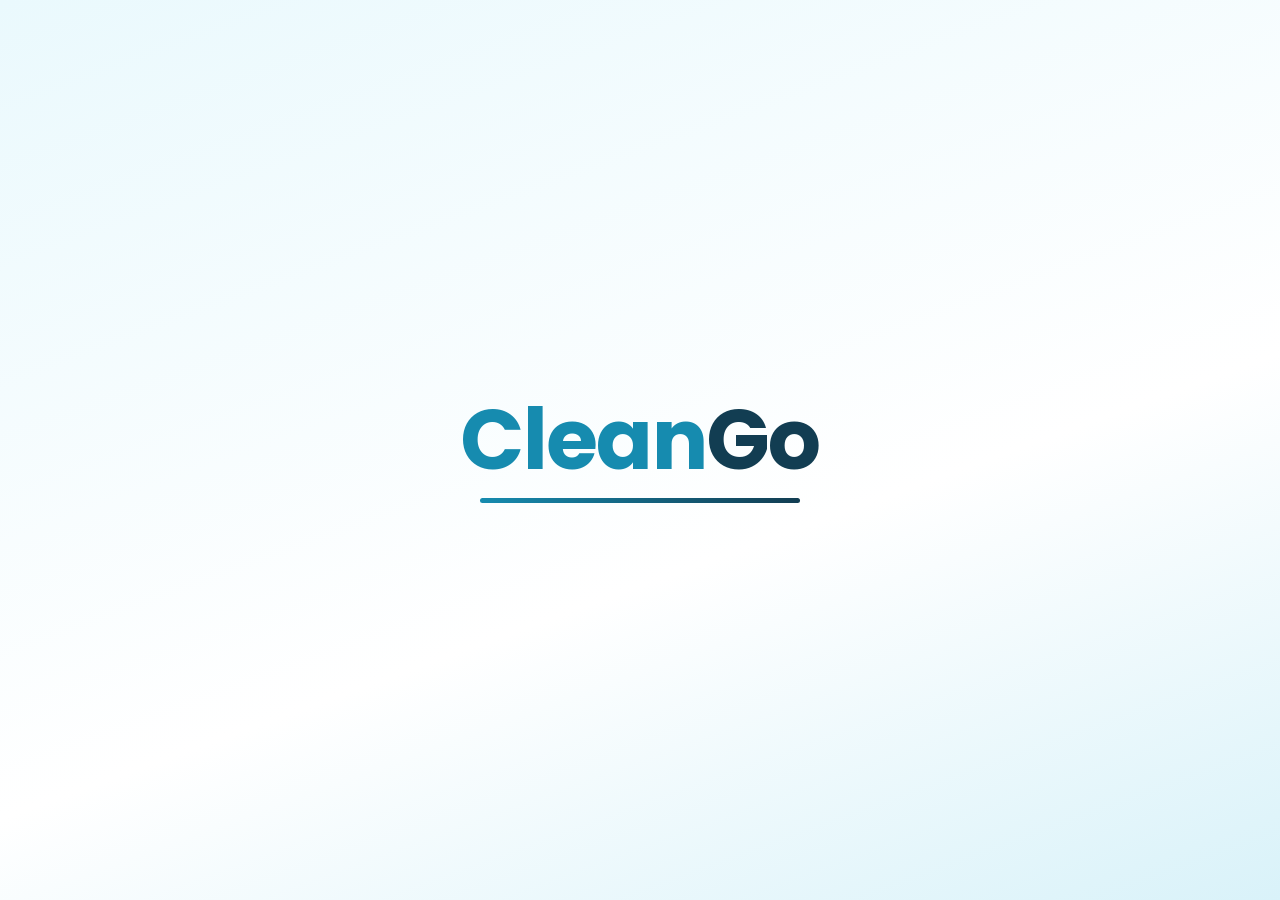
==== commit 5507c1bf: "ganti foto layanan" ====
--- a/index.html
+++ b/index.html
@@ -10,19 +10,19 @@
 <meta name="theme-color" content="#168BAF">
 <meta name="geo.region" content="ID-JI">
 <meta name="geo.placename" content="Madiun">
-<link rel="canonical" href="https://cleango.id/">
+<link rel="canonical" href="https://cleango-dun.vercel.app/">
 <link rel="icon" href="data:image/svg+xml,%3Csvg xmlns='http://www.w3.org/2000/svg' viewBox='0 0 64 64'%3E%3Cpath d='M32 5C25 16 14 28 14 40a18 18 0 0 0 36 0C50 28 39 16 32 5z' fill='%23168BAF'/%3E%3C/svg%3E">
 <meta property="og:type" content="website">
 <meta property="og:site_name" content="CleanGo">
 <meta property="og:title" content="CleanGo: Laundry Online Antar-Jemput di Madiun">
 <meta property="og:description" content="CleanGo laundry online di Madiun. Pesan antar-jemput dari rumah: kiloan, satuan, cuci-setrika, atau express 6 jam. Pantau status cucian sampai selesai.">
-<meta property="og:url" content="https://cleango.id/">
-<meta property="og:image" content="https://cleango.id/assets/hero.jpg">
+<meta property="og:url" content="https://cleango-dun.vercel.app/">
+<meta property="og:image" content="https://cleango-dun.vercel.app/assets/hero.jpg">
 <meta property="og:locale" content="id_ID">
 <meta name="twitter:card" content="summary_large_image">
 <meta name="twitter:title" content="CleanGo: Laundry Online Antar-Jemput di Madiun">
 <meta name="twitter:description" content="CleanGo laundry online di Madiun. Pesan antar-jemput dari rumah: kiloan, satuan, cuci-setrika, atau express 6 jam. Pantau status cucian sampai selesai.">
-<meta name="twitter:image" content="https://cleango.id/assets/hero.jpg">
+<meta name="twitter:image" content="https://cleango-dun.vercel.app/assets/hero.jpg">
 <!-- Verifikasi Google Search Console (metode tag HTML). Ganti KODE_GSC lalu hapus tanda komentar:
 <meta name="google-site-verification" content="KODE_GSC">
 -->
@@ -36,21 +36,21 @@
   "@graph": [
     {
       "@type": "WebSite",
-      "@id": "https://cleango.id/#website",
-      "url": "https://cleango.id/",
+      "@id": "https://cleango-dun.vercel.app/#website",
+      "url": "https://cleango-dun.vercel.app/",
       "name": "CleanGo",
       "inLanguage": "id-ID",
       "dateModified": "2026-11-19",
       "publisher": {
-        "@id": "https://cleango.id/#business"
+        "@id": "https://cleango-dun.vercel.app/#business"
       }
     },
     {
       "@type": "DryCleaningOrLaundry",
-      "@id": "https://cleango.id/#business",
+      "@id": "https://cleango-dun.vercel.app/#business",
       "name": "CleanGo",
-      "url": "https://cleango.id/",
-      "image": "https://cleango.id/assets/hero.jpg",
+      "url": "https://cleango-dun.vercel.app/",
+      "image": "https://cleango-dun.vercel.app/assets/hero.jpg",
       "description": "CleanGo laundry online di Madiun. Pesan antar-jemput dari rumah: kiloan, satuan, cuci-setrika, atau express 6 jam. Pantau status cucian sampai selesai.",
       "telephone": "+62-857-1042-3097",
       "foundingDate": "2025",
@@ -82,28 +82,28 @@
     },
     {
       "@type": "WebPage",
-      "@id": "https://cleango.id/#webpage",
-      "url": "https://cleango.id/",
+      "@id": "https://cleango-dun.vercel.app/#webpage",
+      "url": "https://cleango-dun.vercel.app/",
       "name": "CleanGo: Laundry Online Antar-Jemput di Madiun",
       "inLanguage": "id-ID",
       "dateModified": "2026-11-19",
       "isPartOf": {
-        "@id": "https://cleango.id/#website"
+        "@id": "https://cleango-dun.vercel.app/#website"
       },
       "about": {
-        "@id": "https://cleango.id/#business"
+        "@id": "https://cleango-dun.vercel.app/#business"
       },
       "author": {
         "@type": "Person",
         "name": "Kelompok 1",
         "worksFor": {
-          "@id": "https://cleango.id/#business"
+          "@id": "https://cleango-dun.vercel.app/#business"
         }
       }
     },
     {
       "@type": "FAQPage",
-      "@id": "https://cleango.id/#faq",
+      "@id": "https://cleango-dun.vercel.app/#faq",
       "mainEntity": [
         {
           "@type": "Question",
@@ -141,7 +141,7 @@
     },
     {
       "@type": "HowTo",
-      "@id": "https://cleango.id/#cara-pesan",
+      "@id": "https://cleango-dun.vercel.app/#cara-pesan",
       "name": "Cara pesan laundry di CleanGo",
       "description": "Langkah pemesanan laundry online dengan antar-jemput di Kota Madiun.",
       "step": [
@@ -197,7 +197,7 @@
 <div class="more-links">Jelajahi: <a href="#promo">Promo</a> · <a href="#antar">Antar-jemput</a> · <a href="#mesin">Proses</a> · <a href="#cara">Cara kerja</a> · <a href="#artikel">Artikel</a> · <a href="#harga">Harga</a> · <a href="#faq">FAQ</a></div>
 </div>
 <div class="view" id="v-layanan" style="padding:0">
-<section class="blk" id="layanan"><div class="wrap"><div class="ttl"><h2>Layanan laundry apa saja yang tersedia?</h2><p>CleanGo menyediakan laundry kiloan, cuci dan setrika, laundry express, laundry satuan, serta perawatan sepatu, selimut, dan jas. Semuanya untuk mahasiswa, pekerja, dan keluarga di Kota Madiun.</p></div><div class="grid"><div class="card img"><img loading="lazy" decoding="async" src="assets/layanan-kiloan.jpg" alt="Keranjang pakaian bersih" style="object-position:center 40%"><div><h3>Laundry kiloan</h3><p>Cuci bersih, kering, dan lipat, dihitung per kilogram. Cocok untuk pakaian harian keluarga dan kos.</p></div></div><div class="card img"><img loading="lazy" decoding="async" src="assets/layanan-cuci-setrika.jpg" alt="Setrika dan kemeja tergantung" style="object-position:center 20%"><div><h3>Cuci dan setrika</h3><p>Pakaian dicuci, disetrika rapi, lalu dikemas. Pulang dalam keadaan wangi, licin, dan siap dipakai.</p></div></div><div class="card img"><img loading="lazy" decoding="async" src="assets/layanan-express.jpg" alt="Mesin cuci industri" style="object-position:center 40%"><div><h3>Laundry express</h3><p>Selesai dalam 6 jam setelah cucian ditimbang. Cocok untuk jadwal yang mepet, seperti kerja atau kuliah.</p></div></div><div class="card img"><img loading="lazy" decoding="async" src="assets/layanan-satuan.jpg" alt="Mencuci pakaian dengan busa"><div><h3>Laundry satuan</h3><p>Kemeja, celana, jaket, atau selimut dicuci per potong dengan perhatian khusus pada bahannya.</p></div></div><div class="card"><div class="ic"><svg viewBox="0 0 200 150" aria-hidden="true"><path class="a" d="M34 58c0-9 8-14 17-11l30 9c8 2 13 9 16 16l10 22c3 6 9 9 17 10l60 6c12 1 21 9 21 20v4H22V96c0-16 4-28 12-38z"/><path class="b" d="M22 118h158v8c0 6-4 10-10 10H32c-6 0-10-4-10-10z"/><path class="wl" d="M58 58l12 5M70 68l12 5M82 78l12 5"/></svg></div><h3>Cuci sepatu</h3><p>Sepatu dibersihkan per pasang. Cocok untuk sneakers, sepatu kerja, dan sepatu sekolah.</p></div><div class="card"><div class="ic"><svg viewBox="0 0 200 150" aria-hidden="true"><path class="a" d="M24 36c26-8 52 8 76 0s48-8 76 0v84c-26 8-52-8-76 0s-50 8-76 0z"/><path class="wl" d="M24 62c26-8 52 8 76 0s48-8 76 0M24 90c26-8 52 8 76 0s48-8 76 0"/><circle class="w" cx="52" cy="48" r="7"/><circle class="w" cx="140" cy="106" r="5"/><circle class="w" cx="168" cy="54" r="4"/></svg></div><h3>Cuci selimut dan bed cover</h3><p>Selimut tebal dan bed cover dicuci per potong, sehingga tetap bersih dan nyaman dipakai.</p></div><div class="card"><div class="ic"><svg viewBox="0 0 200 150" aria-hidden="true"><path class="bl" d="M100 46v-8a6 6 0 1 0-6-6"/><path class="bl" d="M56 72l44-26 44 26"/><path class="a" d="M74 58h52l18 80H56z"/><path class="w" d="M100 66l-12 28 12 8 12-8z"/><circle class="w" cx="100" cy="110" r="3"/><circle class="w" cx="100" cy="124" r="3"/></svg></div><h3>Cuci jas dan gaun</h3><p>Perawatan khusus untuk jas, gaun, dan pakaian formal agar bentuk dan warnanya tetap terjaga.</p></div></div></div></section>
+<section class="blk" id="layanan"><div class="wrap"><div class="ttl"><h2>Layanan laundry apa saja yang tersedia?</h2><p>CleanGo menyediakan laundry kiloan, cuci dan setrika, laundry express, laundry satuan, serta perawatan sepatu, selimut, dan jas. Semuanya untuk mahasiswa, pekerja, dan keluarga di Kota Madiun.</p></div><div class="grid"><div class="card img"><img loading="lazy" decoding="async" src="assets/layanan-kiloan.jpg" alt="Keranjang pakaian bersih" style="object-position:center 40%"><div><h3>Laundry kiloan</h3><p>Cuci bersih, kering, dan lipat, dihitung per kilogram. Cocok untuk pakaian harian keluarga dan kos.</p></div></div><div class="card img"><img loading="lazy" decoding="async" src="assets/layanan-cuci-setrika.jpg" alt="Setrika dan kemeja tergantung" style="object-position:center 20%"><div><h3>Cuci dan setrika</h3><p>Pakaian dicuci, disetrika rapi, lalu dikemas. Pulang dalam keadaan wangi, licin, dan siap dipakai.</p></div></div><div class="card img"><img loading="lazy" decoding="async" src="assets/layanan-express.jpg" alt="Mesin cuci industri" style="object-position:center 40%"><div><h3>Laundry express</h3><p>Selesai dalam 6 jam setelah cucian ditimbang. Cocok untuk jadwal yang mepet, seperti kerja atau kuliah.</p></div></div><div class="card img"><img loading="lazy" decoding="async" src="assets/layanan-satuan.jpg" alt="Mencuci pakaian dengan busa"><div><h3>Laundry satuan</h3><p>Kemeja, celana, jaket, atau selimut dicuci per potong dengan perhatian khusus pada bahannya.</p></div></div><div class="card img"><img loading="lazy" decoding="async" src="assets/sepatu.jpg" alt="Sepatu putih sedang disikat dengan sikat khusus" style="object-position:center 50%"><div><h3>Cuci sepatu</h3><p>Sepatu dibersihkan per pasang. Cocok untuk sneakers, sepatu kerja, dan sepatu sekolah.</p></div></div><div class="card img"><img loading="lazy" decoding="async" src="assets/selimut.jpg" alt="Selimut putih tebal di samping mesin cuci" style="object-position:center 40%"><div><h3>Cuci selimut dan bed cover</h3><p>Selimut tebal dan bed cover dicuci per potong, sehingga tetap bersih dan nyaman dipakai.</p></div></div><div class="card img"><img loading="lazy" decoding="async" src="assets/jas.jpg" alt="Jas putih digantung dan dikukus dengan steamer" style="object-position:center 30%"><div><h3>Cuci jas dan gaun</h3><p>Perawatan khusus untuk jas, gaun, dan pakaian formal agar bentuk dan warnanya tetap terjaga.</p></div></div></div></div></section>
 </div>
 <div class="view" id="v-harga" style="padding:0">
 <section class="blk" style="background:#fff" id="harga"><div class="wrap"><div class="ttl"><h2>Berapa harga laundry di CleanGo?</h2><p>Harga per layanan tercantum di bawah dan dapat berubah sewaktu-waktu. Harga yang berlaku selalu tampil di formulir pesanan.</p></div>
--- a/css/style.css
+++ b/css/style.css
@@ -0,0 +1,321 @@
+:root{--fd:Poppins,system-ui,sans-serif;--fb:Poppins,system-ui,sans-serif;--p:#168BAF;--s:#55B9D4;--l:#BCEAF4;--bg:#EAF8FC;--n:#123D52;--w:#fff;--r:14px}
+*{box-sizing:border-box;margin:0}
+html{scroll-behavior:smooth}
+body{font:16px/1.7 var(--fb);-webkit-font-smoothing:antialiased;color:var(--n);background:var(--bg)}
+h1,h2,h3,h4{font-family:var(--fd);font-weight:700;line-height:1.2;letter-spacing:-.01em;text-wrap:balance}
+button{font-family:inherit}
+img{max-width:100%;display:block}
+a{color:var(--p)}
+:focus-visible{outline:3px solid var(--n);outline-offset:2px}
+.wrap{max-width:1120px;margin:auto;padding:0 20px}
+.btn{display:inline-block;border:0;border-radius:999px;padding:11px 22px;font:700 15px var(--fb);letter-spacing:.01em;background:var(--p);color:#fff;cursor:pointer;text-decoration:none}
+.btn:hover{background:var(--n)}
+.btn.alt{background:#fff;color:var(--p);border:2px solid var(--p)}
+.btn.alt:hover{background:var(--l);color:var(--n)}
+.btn.sm{padding:6px 14px;font-size:13px}
+header{position:sticky;top:0;z-index:20;background:#fffffff2;backdrop-filter:blur(8px);border-bottom:1px solid var(--l)}
+.nav{display:flex;align-items:center;gap:18px;height:64px}
+.logo{font:700 24px var(--fd);letter-spacing:-.02em;color:var(--p);text-decoration:none}
+.logo span{color:var(--n)}
+nav{display:flex;gap:4px;margin-left:auto;align-items:center;flex-wrap:wrap}
+nav a{padding:6px 11px;border-radius:99px;text-decoration:none;color:var(--n);font-weight:600;font-size:15px}
+nav a:hover{background:var(--l)}
+#menu{display:none;margin-left:auto;background:0;border:0;font-size:26px;color:var(--n)}
+section.blk{padding:64px 0}
+.ttl{margin-bottom:28px}.ttl h2{font-size:clamp(26px,3.2vw,34px);font-weight:700;letter-spacing:-.02em}.ttl p{color:#456}
+.hero{padding:56px 0;background:linear-gradient(120deg,var(--l),var(--bg))}
+.hero .wrap{display:grid;grid-template-columns:1.1fr 1fr;gap:40px;align-items:center}
+.hero h1{font-size:clamp(34px,5vw,54px);font-weight:700;line-height:1.12;letter-spacing:-.02em;margin-bottom:16px}
+.hero p{margin-bottom:24px;font-size:17px;max-width:34em}
+.hero img{width:100%;aspect-ratio:4/4.2;object-fit:cover;border-radius:28px;box-shadow:0 18px 40px #168baf33}
+.row{display:flex;gap:12px;flex-wrap:wrap}
+.grid{display:grid;gap:20px;grid-template-columns:repeat(auto-fit,minmax(230px,1fr))}
+.card{background:#fff;border-radius:var(--r);padding:20px;box-shadow:0 2px 10px #123d520f}
+.card.img{padding:0;overflow:hidden}
+.card.img img{width:100%;aspect-ratio:4/3;object-fit:cover}
+.card.img div{padding:16px 18px 20px}
+.price{font:700 22px var(--fd);letter-spacing:-.01em;color:var(--p)}
+.step b{display:grid;place-items:center;width:38px;height:38px;border-radius:50%;background:var(--p);color:#fff;margin-bottom:10px}
+.promo{background:var(--n);color:#fff;border-radius:22px;padding:32px;display:flex;gap:24px;align-items:center;justify-content:space-between;flex-wrap:wrap}
+.promo code{background:var(--s);color:var(--n);padding:3px 10px;border-radius:8px;font-weight:700}
+details{background:#fff;border-radius:12px;padding:14px 18px;margin-bottom:10px}
+summary{cursor:pointer;font-weight:700;font-family:var(--fd);font-size:16px}
+summary h3{font:inherit;letter-spacing:inherit;margin:0}
+.kc-list{display:grid;gap:12px}
+.kc{display:flex;align-items:center;gap:14px;padding:14px 16px;border-radius:16px;text-decoration:none;color:var(--n);border:1.5px solid;transition:transform .15s,box-shadow .15s}
+.kc:hover{transform:translateY(-2px);box-shadow:0 6px 16px #123d521f}
+.kc-wa{background:#effcf4;border-color:#b7ecc9}.kc-ig{background:#fdeef5;border-color:#f6c3da}.kc-gm{background:#eef5ff;border-color:#bcd5f7}
+.kc-ic{width:46px;height:46px;border-radius:12px;display:grid;place-items:center;flex:none}
+.kc-tx{display:grid;line-height:1.3;flex:1}.kc-tx b{font-size:16px}.kc-tx small{font-size:14px;color:#456}
+.kc-go{flex:none;color:#789}
+.split{display:grid;grid-template-columns:1fr 1fr;gap:32px;align-items:center}
+.split img{width:100%;aspect-ratio:4/3;object-fit:cover;border-radius:22px}
+footer{background:var(--n);color:#cfe8f0;padding:36px 0;text-align:center}
+footer a{color:var(--l)}
+/* app */
+.view{display:none;padding:40px 0;min-height:70vh}.view.on{display:block}
+.panel{background:#fff;border-radius:var(--r);padding:24px;box-shadow:0 2px 10px #123d520f;margin-bottom:20px}
+.narrow{max-width:460px;margin:auto}
+label{display:block;font-weight:700;font-size:14px;margin:12px 0 4px}
+input,select,textarea{width:100%;padding:10px 12px;border:1.5px solid var(--l);border-radius:10px;font:inherit;background:#fff;color:var(--n)}
+.cols{display:grid;grid-template-columns:1fr 1fr;gap:0 16px}
+.total{background:var(--bg);border-radius:12px;padding:14px 16px;margin:16px 0}
+.total div{display:flex;justify-content:space-between}
+.total .big{font:700 22px var(--fd);color:var(--p);border-top:1px dashed var(--s);margin-top:8px;padding-top:8px}
+table{width:100%;border-collapse:collapse;font-size:14px;font-variant-numeric:tabular-nums}
+th{font-family:var(--fd);font-weight:700}
+th,td{padding:9px 8px;text-align:left;border-bottom:1px solid var(--l)}
+.tw{overflow-x:auto}
+.badge{display:inline-block;padding:2px 10px;border-radius:99px;background:var(--l);font-size:12px;font-weight:700}
+.badge.done{background:#c9f0d8}
+.stats{display:grid;grid-template-columns:repeat(auto-fit,minmax(170px,1fr));gap:16px;margin-bottom:20px}
+.stat b{display:block;font:700 28px var(--fd);letter-spacing:-.02em;color:var(--p)}
+.track{list-style:none;padding:0;margin:16px 0 0}
+.track li{position:relative;padding:0 0 18px 34px;color:#789}
+.track li::before{content:'';position:absolute;left:0;top:2px;width:20px;height:20px;border-radius:50%;background:var(--l)}
+.track li::after{content:'';position:absolute;left:9px;top:22px;bottom:-2px;width:2px;background:var(--l)}
+.track li:last-child::after{display:none}
+.track li.ok{color:var(--n)}.track li.ok::before{background:var(--p)}.track li.ok::after{background:var(--p)}
+.track li.now{font-weight:700;color:var(--p)}.track li.now::before{box-shadow:0 0 0 5px var(--l)}
+.tabs{display:flex;gap:6px;flex-wrap:wrap;margin-bottom:18px}
+.tabs button{border:0;border-radius:99px;padding:8px 16px;background:#fff;font:700 14px var(--fb);color:var(--n);cursor:pointer}
+.tabs button.on{background:var(--p);color:#fff}
+#toast{position:fixed;bottom:22px;left:50%;transform:translateX(-50%);background:var(--n);color:#fff;padding:12px 22px;border-radius:99px;opacity:0;pointer-events:none;transition:opacity .25s;z-index:50}
+#toast.on{opacity:1}
+.wa{position:fixed;right:18px;bottom:18px;z-index:30;box-shadow:0 6px 18px #0003}
+.note{font-size:13px;color:#567}
+/* tanya langsung */
+.ask{margin-top:28px;background:var(--bg);border-radius:var(--r);padding:20px}
+.ask h3{margin:0 0 4px}
+.ask-log{display:flex;flex-direction:column;gap:10px;margin:14px 0;max-height:360px;overflow-y:auto}
+.ask-log:empty{display:none}
+.qa{max-width:88%;padding:10px 14px;border-radius:16px;font-size:14.5px;line-height:1.5;white-space:pre-line;overflow-wrap:anywhere}
+.qa.u{align-self:flex-end;background:var(--p);color:#fff;border-bottom-right-radius:4px}
+.qa.b{align-self:flex-start;background:#fff;color:var(--n);border-bottom-left-radius:4px;box-shadow:0 1px 6px #123d5214}
+.typing{display:inline-flex;gap:4px;align-items:center;height:20px}
+.typing i{width:7px;height:7px;border-radius:50%;background:var(--s);animation:tp 1s infinite ease-in-out}
+.typing i:nth-child(2){animation-delay:.15s}.typing i:nth-child(3){animation-delay:.3s}
+@keyframes tp{0%,80%,100%{transform:translateY(0);opacity:.4}40%{transform:translateY(-5px);opacity:1}}
+.ask-row{display:flex;gap:8px}.ask-row input{flex:1;min-width:0}
+.chips{display:flex;flex-wrap:wrap;gap:6px;margin-top:10px}
+.chips button{border:1.5px solid var(--l);background:#fff;color:var(--n);border-radius:99px;padding:5px 12px;font:600 13px var(--fb);cursor:pointer}
+/* owner: keuangan */
+.fin-in{color:#1b8a4c!important}.fin-out{color:#c0392b!important}
+.bar{height:10px;border-radius:99px;background:var(--l);overflow:hidden}.bar>i{display:block;height:100%;background:var(--p);border-radius:99px}
+.bar.out>i{background:#e57373}
+.mrow{display:grid;grid-template-columns:70px 1fr auto;gap:10px;align-items:center;margin:10px 0;font-size:13px}
+.crow{display:grid;grid-template-columns:minmax(110px,170px) 1fr auto;gap:10px;align-items:center;margin:10px 0;font-size:13px}
+.fgrid{display:grid;grid-template-columns:repeat(auto-fit,minmax(190px,1fr));gap:0 14px}
+.tools{display:flex;gap:10px;align-items:end;flex-wrap:wrap;margin-bottom:18px}.tools>div{min-width:170px}
+.r{text-align:right}
+@media print{header,footer,.tabs,.tools,.wa,#ef,#decor,#toast,[data-del],#bubbleLayer{display:none!important}}
+@media(max-width:820px){
+ .hero .wrap,.split{grid-template-columns:1fr}.hero h1{font-size:clamp(30px,8.5vw,38px)}
+ #menu{display:block}nav{display:none;position:absolute;top:64px;left:0;right:0;background:#fff;flex-direction:column;align-items:stretch;padding:12px 20px;margin:0;border-bottom:1px solid var(--l)}
+ nav.open{display:flex}.cols{grid-template-columns:1fr}
+}
+@media(prefers-reduced-motion:reduce){*{transition:none!important;scroll-behavior:auto!important}}
+
+/* ---------- efek tombol dinamis ---------- */
+.btn,.tabs button,#menu{transition:transform .28s cubic-bezier(.34,1.56,.64,1),box-shadow .25s,background .2s,color .2s;-webkit-tap-highlight-color:transparent}
+.btn:not(.wa){position:relative}
+.btn{overflow:hidden;isolation:isolate}
+.btn::after{content:'';position:absolute;top:0;bottom:0;left:-70%;width:45%;z-index:-1;background:linear-gradient(100deg,transparent,rgba(255,255,255,.55),transparent);transform:skewX(-20deg);transition:left .65s ease;pointer-events:none}
+.btn:hover::after,.btn:focus-visible::after{left:130%}
+.btn:hover,.btn:focus-visible{transform:translateY(-3px) scale(1.05);box-shadow:0 10px 24px #168baf59}
+.btn.alt:hover{box-shadow:0 10px 24px #168baf33}
+.tabs button:hover,#menu:hover{transform:translateY(-2px) scale(1.06);box-shadow:0 6px 16px #168baf33}
+.btn:active,.tabs button:active,#menu:active{transform:translateY(0) scale(.93);box-shadow:0 2px 6px #168baf40;transition-duration:.08s}
+.wa{animation:waFloat 3.2s ease-in-out infinite}
+@keyframes waFloat{0%,100%{translate:0 0}50%{translate:0 -7px}}
+/* ---------- gelembung sabun ---------- */
+#bubbleLayer{position:fixed;inset:0;pointer-events:none;z-index:9500;overflow:hidden}
+.bub{position:absolute;border-radius:50%;pointer-events:none;will-change:transform,opacity;
+ background:radial-gradient(circle at 30% 28%,#fff 0 7%,rgba(255,255,255,.2) 16%,rgba(188,234,244,.18) 55%,rgba(85,185,212,.38) 100%);
+ border:1.5px solid rgba(255,255,255,.8);
+ box-shadow:inset 0 0 10px rgba(255,255,255,.8),inset -4px -6px 10px rgba(255,160,230,.2),inset 4px 6px 10px rgba(120,220,255,.28),0 0 8px rgba(22,139,175,.3)}
+/* ---------- transisi halaman: tumpukan lembar ---------- */
+#stack{position:fixed;inset:0;z-index:9000;pointer-events:none;display:none;overflow:hidden}
+#stack.on{display:block}
+.sheet{position:absolute;inset:-8%;display:grid;place-items:center;border-radius:36px;transform:translateY(110%);will-change:transform;
+ box-shadow:0 -16px 48px rgba(18,61,82,.32);
+ background-image:linear-gradient(rgba(255,255,255,.3) 1px,transparent 1px);background-size:100% 38px}
+.sheet:nth-child(1){background-color:#d9f2f9}
+.sheet:nth-child(2){background-color:#a9dfee}
+.sheet:nth-child(3){background-color:var(--s)}
+.sheet:nth-child(4){background-color:var(--p);color:#fff}
+.cv-logo{font:700 clamp(40px,9vw,72px) var(--fd);letter-spacing:-.02em}
+.cv-logo span{color:var(--n)}
+main{transform-origin:50% 50%}
+/* ---------- dekorasi latar: pakaian, air, sabun, gelembung ---------- */
+#decor{position:fixed;inset:0;z-index:0;pointer-events:none;overflow:hidden;--k:1}
+main,footer{position:relative;z-index:1}
+.dc{position:absolute;display:block;opacity:.6}
+.dc b{display:block;width:100%;height:100%;animation:dcFloat var(--d,9s) ease-in-out var(--dl,0s) infinite}
+.dc svg{width:100%;height:100%;overflow:visible;fill:rgba(255,255,255,.75);stroke:var(--s);stroke-width:2.2;stroke-linecap:round;stroke-linejoin:round}
+.dc.drop svg{fill:rgba(85,185,212,.3)}
+.dc.bubble svg{fill:rgba(188,234,244,.4)}
+.dc.wave svg{fill:none;stroke-width:2.6}
+@keyframes dcFloat{0%,100%{transform:translateY(0) rotate(var(--r,0deg))}50%{transform:translateY(-18px) rotate(calc(var(--r,0deg) + 7deg))}}
+/* bagian berlatar putih/gradasi dibuat agak tembus agar dekorasi terlihat di semua halaman */
+.hero{background:linear-gradient(120deg,rgba(188,234,244,.78),rgba(234,248,252,.3))}
+section.blk[style*="background:#fff"]{background:rgba(255,255,255,.66)!important}
+@media(max-width:820px){#decor{--k:.62}.dc.x{display:none}}
+@media(prefers-reduced-motion:reduce){.dc b{animation:none}}
+@media(prefers-reduced-motion:reduce){.wa{animation:none}.btn::after{display:none}.btn:hover{transform:none}}
+
+
+/* ---------- hero: foto mesin cuci sebagai latar + gelembung bergerak ---------- */
+.hero{position:relative;overflow:hidden;isolation:isolate;padding:96px 0 104px;background:transparent}
+.hero .wrap{grid-template-columns:1fr;position:relative;z-index:3}
+.hero .wrap>div{max-width:640px}
+.hero-bg{position:absolute;inset:0;z-index:-3;background:url(../assets/hero.jpg) center/cover no-repeat}
+.hero::before{content:'';position:absolute;inset:0;z-index:-2;background:linear-gradient(110deg,rgba(234,248,252,.86) 0%,rgba(188,234,244,.62) 55%,rgba(22,139,175,.28) 100%)}
+.hero-bubbles{position:absolute;inset:0;z-index:-1;pointer-events:none;overflow:hidden}
+.hero-bubbles i{position:absolute;left:var(--l);bottom:calc(var(--s)*-1.5);width:var(--s);height:var(--s);border-radius:50%;
+ background:radial-gradient(circle at 30% 28%,#fff 0 8%,rgba(255,255,255,.25) 18%,rgba(188,234,244,.15) 58%,rgba(85,185,212,.35) 100%);
+ border:1.5px solid rgba(255,255,255,.75);box-shadow:inset -3px -4px 8px rgba(255,255,255,.35),0 0 12px rgba(255,255,255,.35);
+ opacity:0;animation:heroRise var(--d) linear var(--dl) infinite}
+@keyframes heroRise{
+ 0%{transform:translate(0,0) scale(.6);opacity:0}
+ 10%{opacity:.9}
+ 50%{transform:translate(var(--x),-55vh) scale(1)}
+ 90%{opacity:.8}
+ 100%{transform:translate(calc(var(--x)*-1),-115vh) scale(1.1);opacity:0}}
+@media(max-width:820px){.hero{padding:64px 0 72px}.hero-bubbles i:nth-child(3n){display:none}}
+@media(prefers-reduced-motion:reduce){.hero-bubbles i{animation:none;opacity:.6;bottom:auto;top:calc(var(--l) * .6)}}
+
+/* ---------- logo CleanGo 3D di hero ---------- */
+.hero .logo3d{position:relative;display:block;margin:0 0 22px;font:700 clamp(64px,9.5vw,118px)/1 var(--fd);letter-spacing:-.01em;
+ perspective:1100px;width:max-content;max-width:100%;padding:0 0 10px;margin-bottom:14px!important;user-select:none}
+.l3-obj{position:relative;display:block;transform-style:preserve-3d;will-change:transform;transform:rotateX(var(--rx,0deg)) rotateY(var(--ry,0deg))}
+.l3{display:block;white-space:nowrap;position:relative}
+.l3 b,.l3 i{font-style:normal;font-weight:inherit}
+.l3.d{position:absolute;left:0;top:0;transform:translateZ(calc(var(--i)*-2px))}
+.l3.d b{color:hsl(197,78%,calc(34% - var(--i)*1.3%))}
+.l3.d i{color:hsl(200,62%,calc(22% - var(--i)*.9%))}
+.l3.f b{background:linear-gradient(165deg,#7fe3f7 0%,#27b4da 42%,#168BAF 70%,#0f6f8e 100%);-webkit-background-clip:text;background-clip:text;color:transparent;-webkit-text-fill-color:transparent}
+.l3.f i{background:linear-gradient(165deg,#3f7f9c 0%,#1d5a76 45%,#123D52 100%);-webkit-background-clip:text;background-clip:text;color:transparent;-webkit-text-fill-color:transparent}
+.l3.f{transform:translateZ(6px);filter:drop-shadow(0 1px 0 rgba(255,255,255,.55))}
+.l3.f::after{content:'CleanGo';position:absolute;inset:0;background:linear-gradient(105deg,transparent 38%,rgba(255,255,255,.85) 50%,transparent 62%) 160% 0/250% 100% no-repeat;
+ -webkit-background-clip:text;background-clip:text;color:transparent;-webkit-text-fill-color:transparent;animation:l3Shine 5.5s ease-in-out 1.2s infinite;pointer-events:none}
+@keyframes l3Shine{0%{background-position:160% 0}38%,100%{background-position:-60% 0}}
+.l3-shadow{position:absolute;left:6%;right:6%;bottom:0;height:20px;border-radius:50%;background:radial-gradient(ellipse at center,rgba(18,61,82,.38),transparent 70%);filter:blur(6px);
+ transform:translateX(var(--sx,0px)) scaleX(var(--ss,1));animation:l3Shd 5s ease-in-out infinite}
+@keyframes l3Shd{0%,100%{opacity:.9}50%{opacity:.55}}
+@media(max-width:820px){.hero .logo3d{font-size:clamp(54px,17vw,84px)}}
+@media(prefers-reduced-motion:reduce){.l3.f::after,.l3-shadow{animation:none}.l3-obj{--rx:-6deg;--ry:-14deg}}
+/* tombol WhatsApp: hanya logo */
+.btn.wa{width:62px;height:62px;padding:0;border-radius:50%;display:grid;place-items:center;background:#25D366;box-shadow:0 8px 22px rgba(37,211,102,.45),0 3px 8px #0003}
+.btn.wa:hover{background:#1ebe5a}
+.btn.wa::after{display:none}
+
+/* ---------- kata sandi hide/see ---------- */
+.pwbox{position:relative}.pwbox input{padding-right:48px}
+.pwtog{position:absolute;right:6px;top:50%;translate:0 -50%;width:36px;height:36px;border:0;border-radius:8px;background:transparent;color:var(--p);display:grid;place-items:center;cursor:pointer}
+.pwtog:hover{background:var(--l)}
+/* ---------- terima kasih & kurir ---------- */
+.thanks{text-align:center;margin:18px 0;padding:20px 14px;border-radius:16px;background:#effcf4;border:1.5px solid #b7ecc9}
+.thanks h3{margin:8px 0 4px;font-size:19px}
+.tk-ic{margin:auto;animation:tkPop .5s cubic-bezier(.34,1.56,.64,1)}
+.tk-ic path{stroke-dasharray:1;stroke-dashoffset:1;animation:tkDraw .7s .25s ease forwards}
+@keyframes tkPop{from{transform:scale(.3);opacity:0}}@keyframes tkDraw{to{stroke-dashoffset:0}}
+.courier{text-align:center;margin:18px 0;padding:18px 14px;border-radius:16px;background:var(--bg);border:1.5px solid var(--l)}
+.cr-road{position:relative;height:80px;overflow:hidden;border-bottom:3px dashed var(--s);margin-bottom:12px}
+.cr-bike{position:absolute;left:0;bottom:-2px;animation:crDrive 5s linear infinite}
+.whl{transform-box:fill-box;transform-origin:center;animation:crSpin .7s linear infinite}
+.cr-thx{margin-top:6px;font-weight:700;color:var(--p)}
+@keyframes crDrive{from{left:-140px}to{left:100%}}@keyframes crSpin{to{transform:rotate(360deg)}}
+@media(prefers-reduced-motion:reduce){.cr-bike,.whl,.tk-ic,.tk-ic path{animation:none!important}.tk-ic path{stroke-dashoffset:0}.cr-bike{left:40%}}
+/* ---------- efek scroll: muncul terpotong + bergerak ---------- */
+.rv{opacity:0;translate:0 46px;clip-path:inset(-30px -30px 100% -30px)}
+.rv.up{translate:0 -46px;clip-path:inset(100% -30px -30px -30px)}
+.rv.in{opacity:1;translate:0 0;clip-path:inset(-30px);transition:opacity .7s ease,translate .8s cubic-bezier(.2,.7,.2,1),clip-path .85s cubic-bezier(.2,.7,.2,1),transform .15s,box-shadow .15s;transition-delay:var(--dly,0s),var(--dly,0s),var(--dly,0s),0s,0s}
+
+/* ---------- SEO & aksesibilitas ---------- */
+.sr-only{position:absolute;width:1px;height:1px;padding:0;margin:-1px;overflow:hidden;clip:rect(0,0,0,0);white-space:nowrap;border:0}
+/* ---------- halaman legal (privasi & syarat) ---------- */
+.legal{max-width:780px;margin:0 auto;padding:48px 20px 64px}
+.legal h1{font-size:clamp(28px,4vw,40px);letter-spacing:-.02em;margin-bottom:8px}
+.legal h2{font-size:20px;margin:28px 0 8px}
+.legal p,.legal li{margin-bottom:10px}
+.legal ul{padding-left:22px}
+.back{margin-top:24px}
+
+/* ---------- gelembung bisa diletuskan dengan klik ---------- */
+.pop-ring{position:fixed;border-radius:50%;border:2px solid rgba(255,255,255,.95);box-shadow:0 0 10px rgba(188,234,244,.9);pointer-events:none;z-index:9501}
+.pop-spark{position:fixed;border-radius:50%;background:radial-gradient(circle,#fff 0 40%,rgba(188,234,244,.7) 100%);box-shadow:0 0 6px rgba(255,255,255,.9);pointer-events:none;z-index:9501}
+
+/* ---------- bagian kontak: kiri tentang kami, kanan kontak ---------- */
+.kontak-grid{display:grid;grid-template-columns:1fr 1fr;gap:28px;align-items:start;max-width:1040px;margin:auto}
+.kontak-left{margin-bottom:0}
+.kontak-left h3{font-size:clamp(22px,2.6vw,28px);font-weight:700;letter-spacing:-.02em;margin-bottom:12px}
+.kontak-left p{margin-bottom:12px;color:#345}
+.kontak-grid .kc-list{display:flex;flex-direction:column;gap:14px}
+@media(max-width:820px){.kontak-grid{grid-template-columns:1fr}}
+
+/* ---------- tautan halaman di beranda ---------- */
+.more-links{text-align:center;padding:28px 20px 40px;color:#345;font-size:15px}
+.more-links a{color:var(--p);font-weight:600;text-decoration:none;margin:0 4px}
+.more-links a:hover{text-decoration:underline}
+
+/* ---------- layout dashboard: sidebar kiri (desktop) ---------- */
+@media(min-width:821px){
+ body{margin-left:248px}
+ header{position:fixed;top:0;left:0;bottom:0;width:248px;height:100vh;z-index:30;background:#fffffff7;backdrop-filter:blur(8px);border-bottom:0;border-right:1px solid var(--l);overflow-y:auto}
+ header .nav{height:auto;min-height:100%;flex-direction:column;align-items:stretch;gap:22px;padding:24px 16px;max-width:none;margin:0}
+ header .logo{padding:4px 10px}
+ nav{margin:0;flex-direction:column;align-items:stretch;flex-wrap:nowrap;gap:4px;flex:1}
+ nav a{display:block;padding:10px 14px;border-radius:12px;font-weight:600;color:var(--n);text-decoration:none;transition:background .2s,color .2s}
+ nav a:hover{background:var(--bg)}
+ nav a.on{background:var(--l);color:var(--p)}
+ nav a.btn{display:flex;justify-content:center;margin-top:8px}
+ #toast{left:calc(50% + 124px)}
+}
+
+/* ---------- intro: tetesan lalu logo CleanGo ---------- */
+#intro{position:fixed;inset:0;z-index:9999;display:grid;place-items:center;background:linear-gradient(160deg,#eaf9fd 0%,#fff 60%,#d9f2f9 100%);transition:opacity .7s ease,visibility .7s;cursor:pointer}
+#intro.done{opacity:0;visibility:hidden}
+.in-stage{position:relative;width:min(92vw,640px);height:260px;display:grid;place-items:center}
+.in-drop{position:absolute;left:50%;top:50%;width:70px;height:70px;margin:-35px 0 0 -35px;fill:var(--p);animation:inDrop 1.1s cubic-bezier(.45,0,.2,1) both}
+@keyframes inDrop{0%{transform:translateX(-46vw) rotate(-25deg) scale(.7);opacity:0}15%{opacity:1}75%{transform:translateX(0) rotate(0) scale(1);opacity:1}100%{transform:translateX(0) scale(.2);opacity:0}}
+.in-word{display:flex;flex-direction:column;align-items:center}
+.in-logo{display:flex;font:700 clamp(44px,9vw,84px)/1 var(--fd);letter-spacing:-.02em;color:var(--p);perspective:600px}
+.in-logo span{display:inline-block;opacity:0;transform:translateY(60%) rotateX(-90deg);animation:inLetter .6s cubic-bezier(.2,.8,.2,1) forwards}
+.in-logo span.g{color:var(--n)}
+@keyframes inLetter{to{opacity:1;transform:none}}
+.in-bar{display:block;height:5px;width:0;margin-top:16px;border-radius:9px;background:linear-gradient(90deg,var(--p),var(--n));animation:inBar .7s 1.9s cubic-bezier(.2,.8,.2,1) forwards}
+@keyframes inBar{to{width:min(100%,320px)}}
+@media(max-width:820px){.in-drop{width:52px;height:52px;margin:-26px 0 0 -26px}}
+
+/* ---------- ikon layanan, nomor tahap proses ---------- */
+.ic{aspect-ratio:4/3;background:var(--l);border-radius:14px;display:grid;place-items:center;margin-bottom:14px}
+.ic svg{width:64px;height:64px;fill:var(--p)}
+.step-no{display:inline-grid;place-items:center;width:38px;height:38px;border-radius:50%;background:var(--p);color:#fff;font-weight:700;margin-bottom:12px}
+
+/* ---------- ilustrasi layanan ---------- */
+.ic{color:var(--p)}
+.ic svg{width:82%;height:auto;fill:none}
+.ic .a{fill:var(--p)}
+.ic .b{fill:var(--n)}
+.ic .w{fill:#fff}
+.ic .wl{stroke:#fff;stroke-width:5;fill:none;stroke-linecap:round}
+.ic .bl{stroke:var(--n);stroke-width:5;fill:none;stroke-linecap:round;stroke-linejoin:round}
+.logo-ic{display:none}
+.ni{width:24px;height:24px;flex:none;fill:none;stroke:currentColor;stroke-width:1.9;stroke-linecap:round;stroke-linejoin:round}
+.lb{white-space:nowrap}
+
+/* ---------- sidebar dashboard: jalur ikon, terbuka saat disentuh kursor (desktop) ---------- */
+@media(min-width:821px){
+ body{margin-left:72px}
+ header{width:72px;overflow:hidden;transition:width .35s cubic-bezier(.2,.8,.2,1),box-shadow .35s}
+ header:hover,header:focus-within{width:248px;overflow-y:auto;box-shadow:8px 0 30px #123d5222}
+ header .nav{padding:20px 0;gap:18px}
+ header .logo{display:flex;align-items:center;gap:10px;padding:6px 24px;white-space:nowrap}
+ .logo-ic{display:block;width:26px;height:26px;flex:none;fill:var(--p)}
+ .lt,.lb{opacity:0;transition:opacity .2s}
+ header:hover .lt,header:hover .lb,header:focus-within .lt,header:focus-within .lb{opacity:1}
+ nav a{display:flex;align-items:center;gap:14px;margin:0 12px;padding:11px 12px;border-radius:12px}
+ header nav a.btn.sm{padding:8px 12px;margin:6px 12px;justify-content:flex-start}
+ #toast{left:calc(50% + 36px)}
+}
